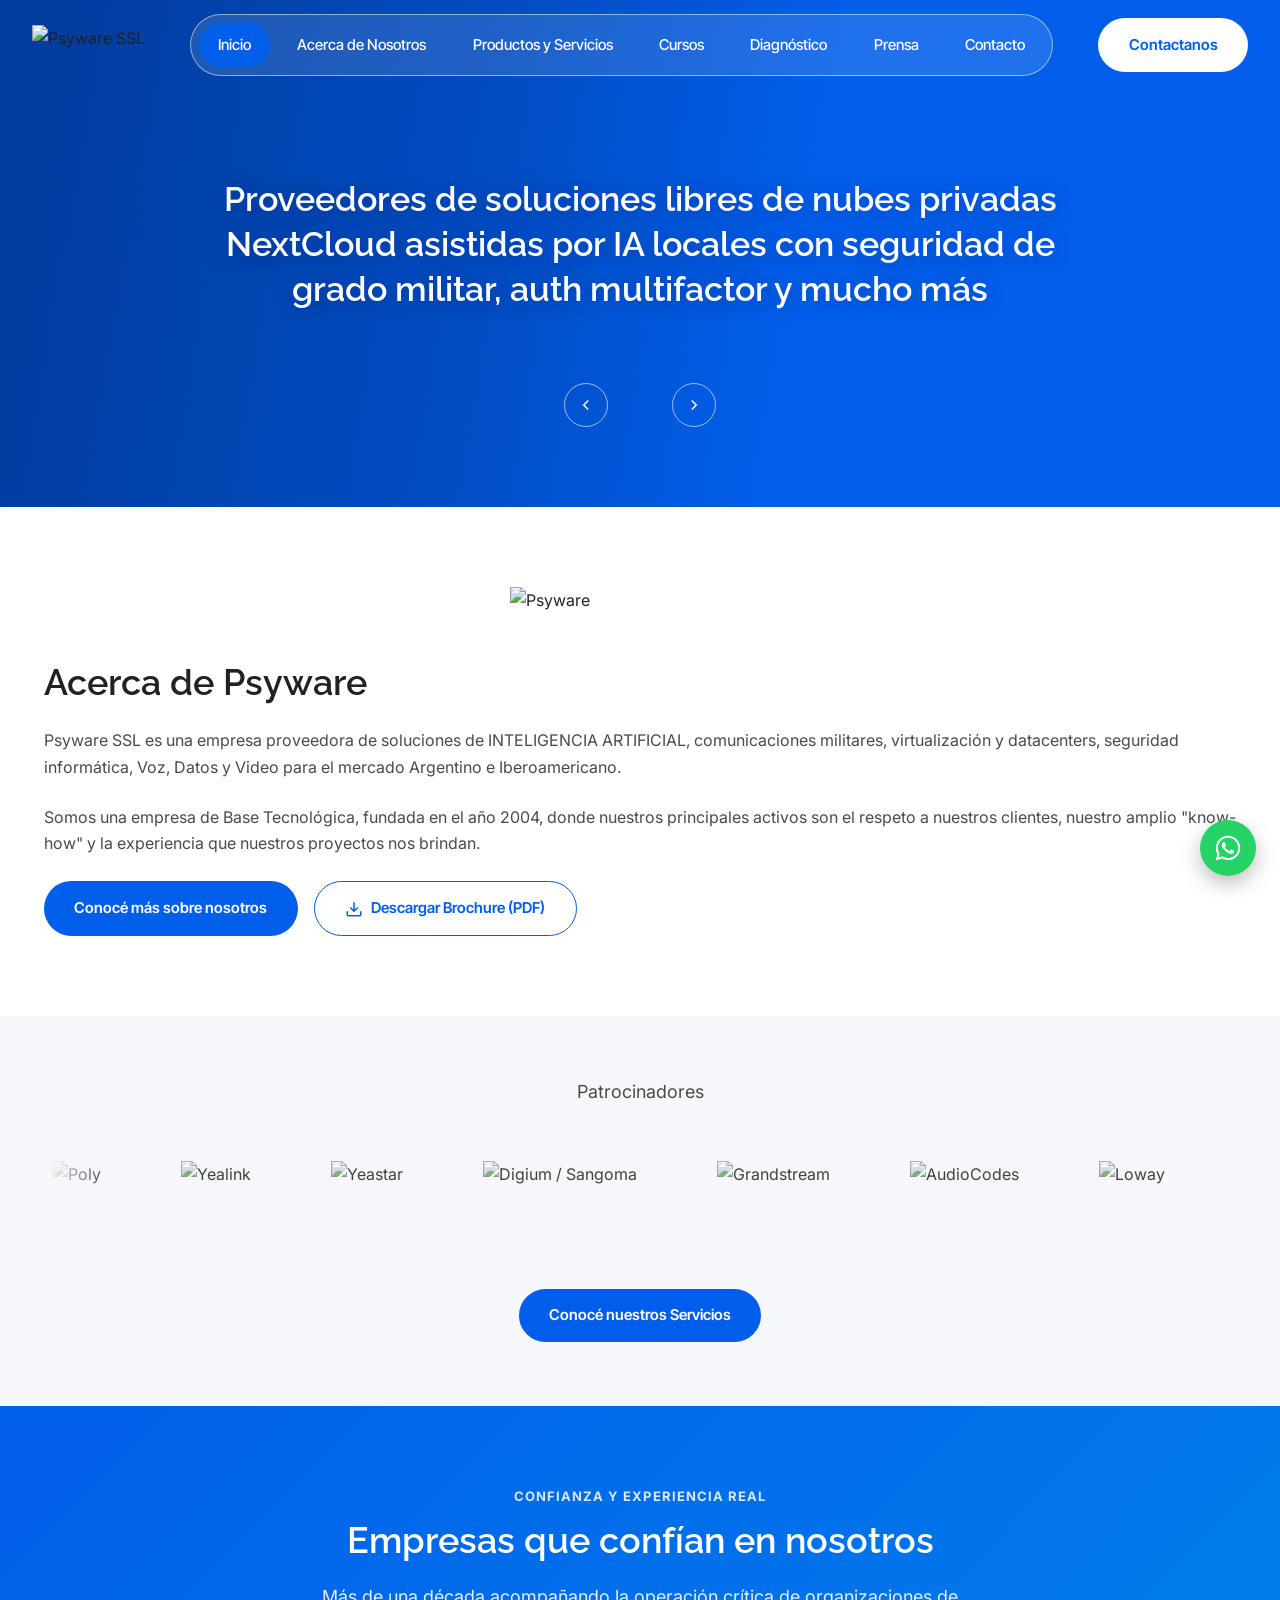
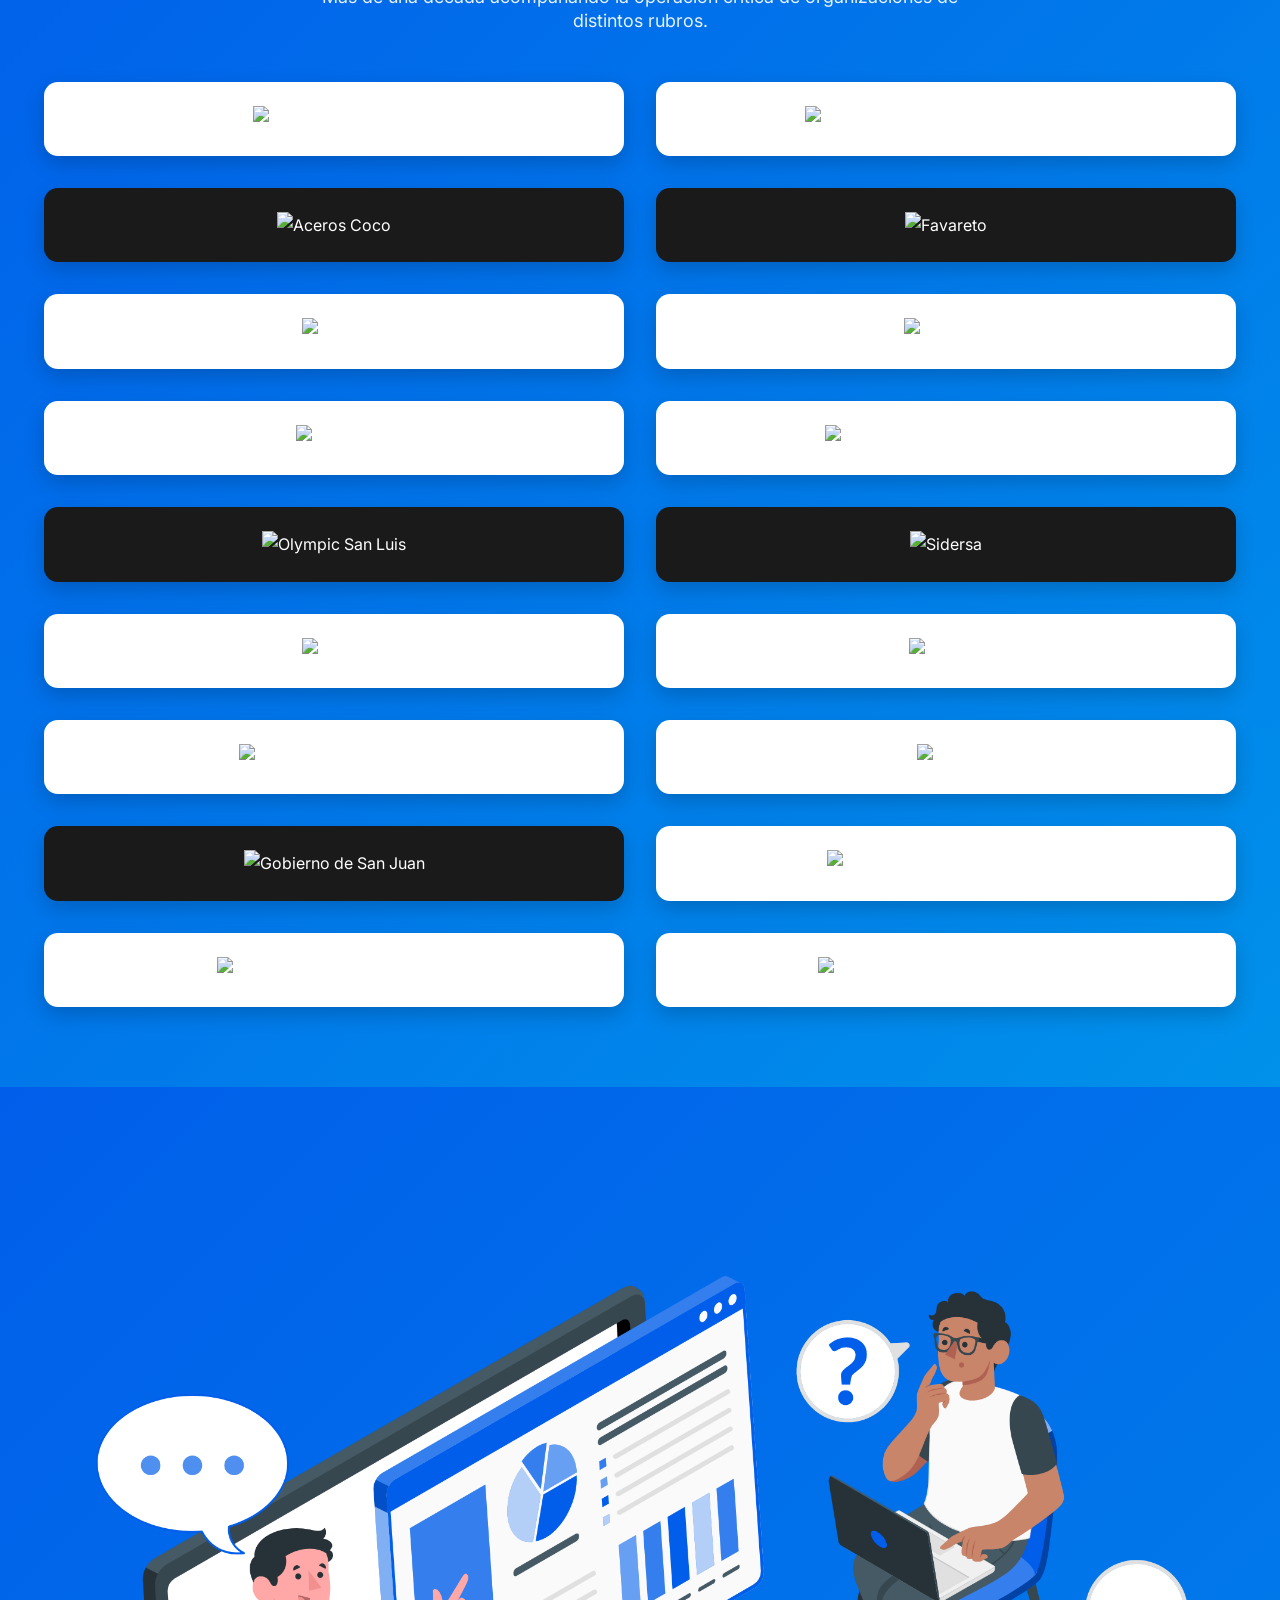
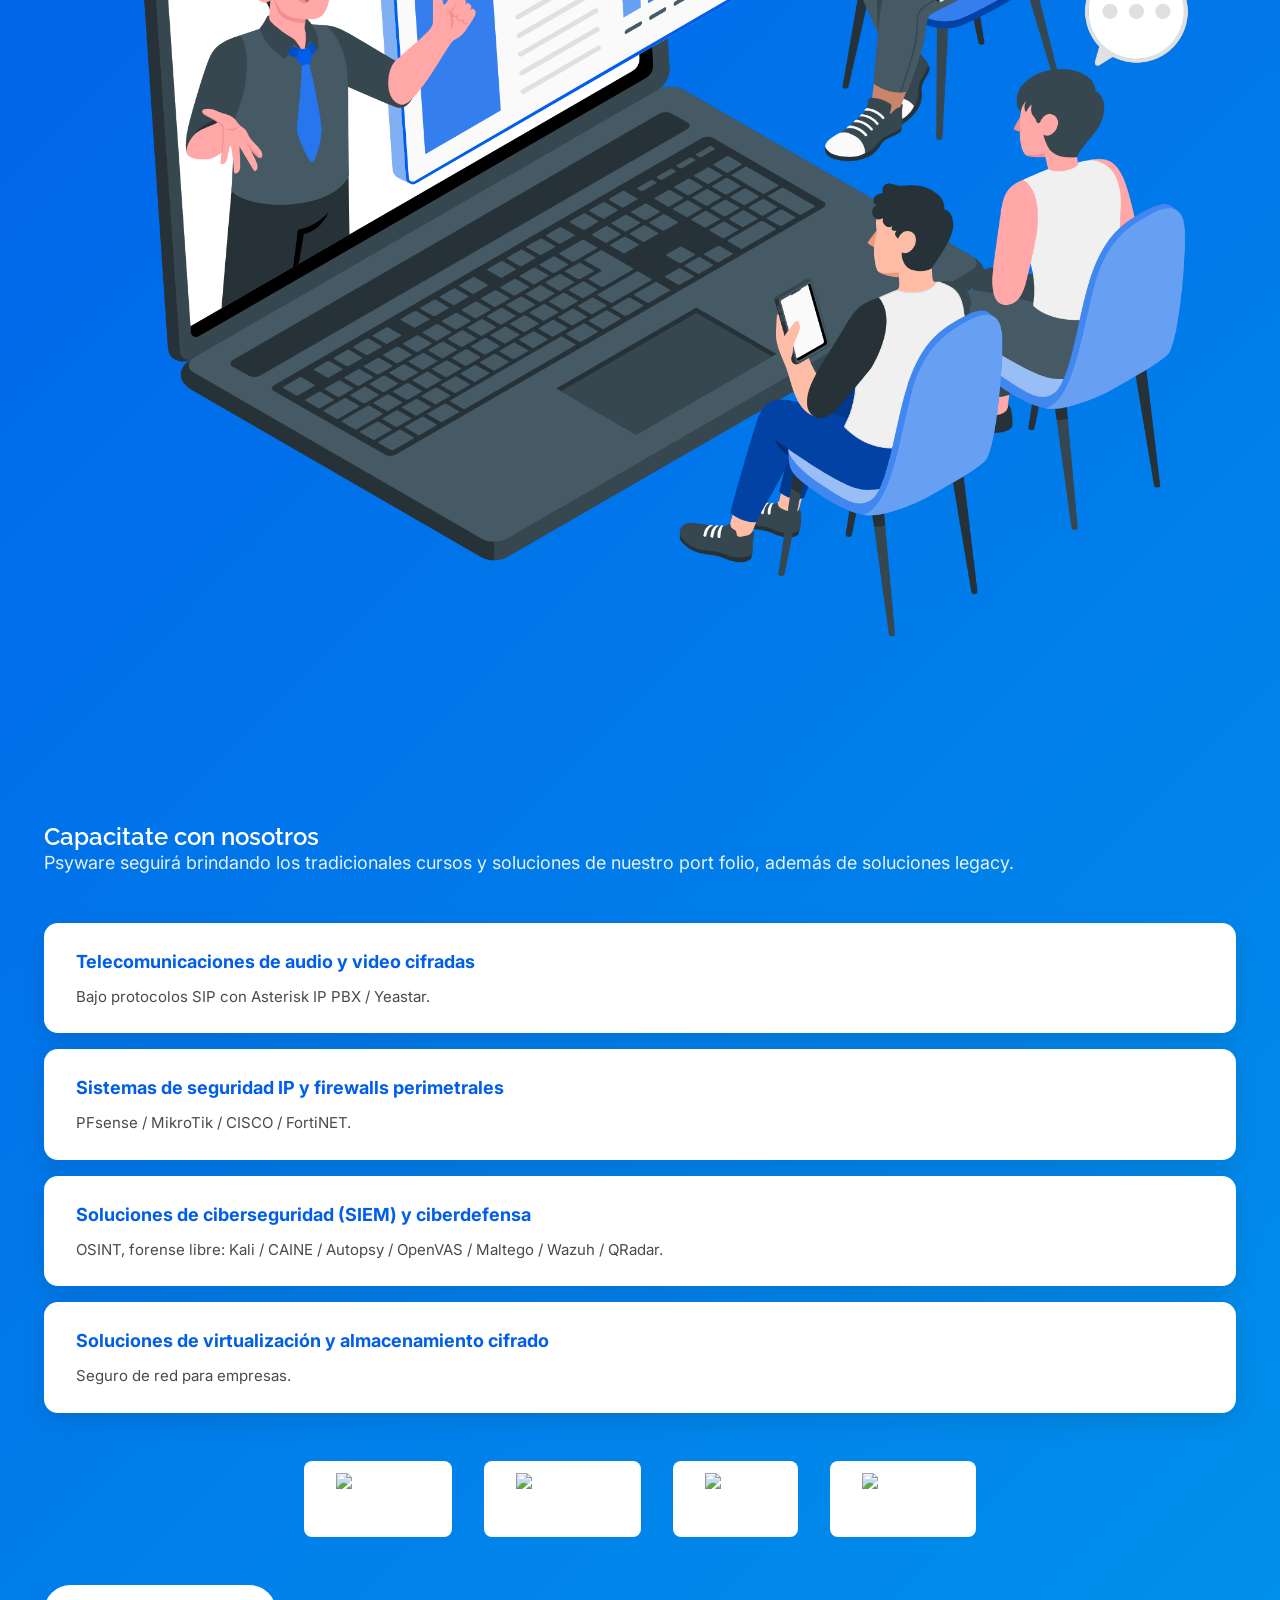
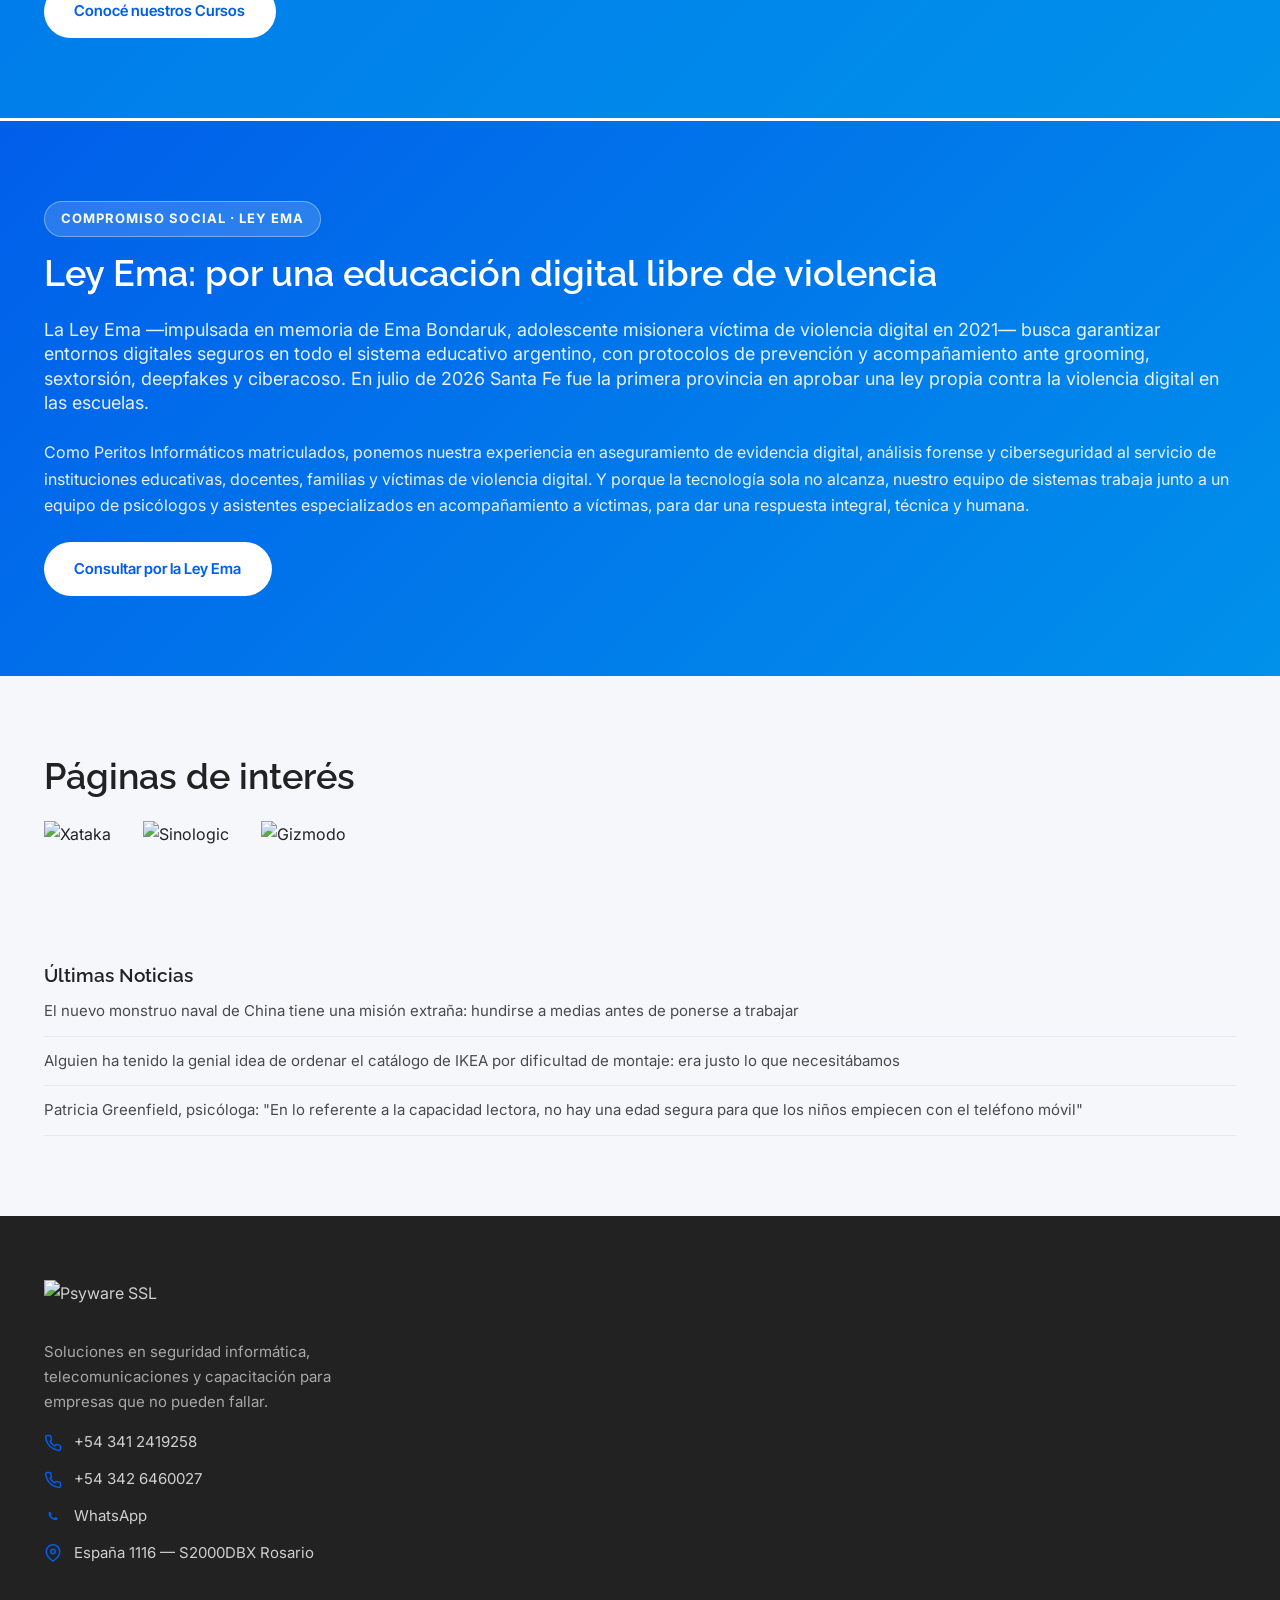
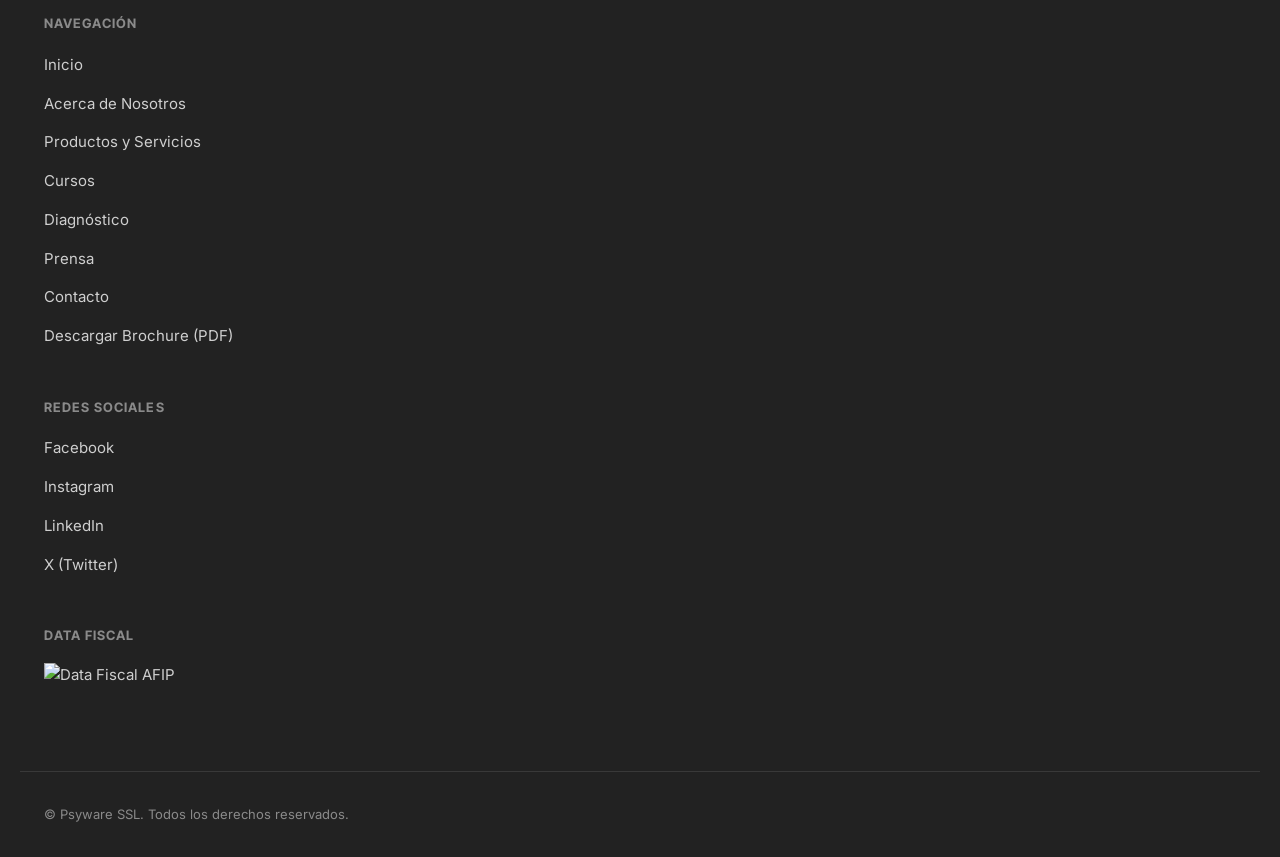
==== index.html @ fbee1861 "Sincroniza cambios locales y agrega .gitignore Co-Authored-By: Claude Sonnet 5.5 <noreply@anthropic." ====
<!DOCTYPE html>
<html lang="es">
<head>
<meta charset="UTF-8" />
<meta name="viewport" content="width=device-width, initial-scale=1" />
<title>Psyware SSL | Seguridad Informática, Telecomunicaciones y Capacitación</title>
<meta name="description" content="Psyware SSL: soluciones en seguridad informática, telecomunicaciones IP, virtualización, ciberseguridad y capacitación para empresas en Rosario, Argentina." />
<meta name="keywords" content="seguridad informática Rosario, ciberseguridad Argentina, peritos informáticos, telecomunicaciones IP, virtualización, Ley Ema, violencia digital, grooming, ciberacoso escolar, educación digital segura" />
<meta name="theme-color" content="#015eea" />
<link rel="canonical" href="https://www.psyware.ar/" />
<meta property="og:type" content="website" />
<meta property="og:site_name" content="Psyware SSL" />
<meta property="og:locale" content="es_AR" />
<meta property="og:title" content="Psyware SSL | Seguridad Informática, Telecomunicaciones y Capacitación" />
<meta property="og:description" content="Psyware SSL: soluciones en seguridad informática, telecomunicaciones IP, virtualización, ciberseguridad y capacitación para empresas en Rosario, Argentina." />
<meta property="og:url" content="https://www.psyware.ar/" />
<meta property="og:image" content="https://www.psyware.ar/assets/img/psyware-logo-dark.png" />
<meta name="twitter:card" content="summary_large_image" />
<meta name="twitter:title" content="Psyware SSL | Seguridad Informática, Telecomunicaciones y Capacitación" />
<meta name="twitter:description" content="Psyware SSL: soluciones en seguridad informática, telecomunicaciones IP, virtualización, ciberseguridad y capacitación para empresas en Rosario, Argentina." />
<meta name="twitter:image" content="https://www.psyware.ar/assets/img/psyware-logo-dark.png" />
<link rel="icon" href="assets/img/psyware-favicon.png" type="image/png" />
<link rel="preconnect" href="https://fonts.googleapis.com" />
<link rel="preconnect" href="https://fonts.gstatic.com" crossorigin />
<link href="https://fonts.googleapis.com/css2?family=Raleway:wght@500;600;700&family=Inter:wght@400;500;600&family=Inter+Tight:wght@500;600&display=swap" rel="stylesheet" />
<link rel="stylesheet" href="css/styles.css?v=20260731" />
<link rel="stylesheet" href="css/animations.css?v=20260731" />
<link rel="stylesheet" href="css/responsive.css?v=20260731" />
</head>
<body>
<a class="skip-link" href="#main">Saltar al contenido</a>

<header class="navbar" id="navbar">
  <div class="nav-container">
    <a class="nav-logo" href="index.html">
      <img class="nav-logo__img nav-logo__img--white" src="assets/img/psyware-logo-white.png" alt="Psyware SSL" />
      <img class="nav-logo__img nav-logo__img--dark" src="assets/img/psyware-logo-dark.png" alt="Psyware SSL" />
    </a>
    <nav class="nav-menu" id="navMenu">
      <a href="index.html" class="is-active">Inicio</a>
      <a href="acerca-de-nosotros.html">Acerca de Nosotros</a>
      <a href="productos-y-servicios.html">Productos y Servicios</a>
      <a href="cursos.html">Cursos</a>
      <a href="diagnosticos.html">Diagnóstico</a>
      <a href="prensa.html">Prensa</a>
      <a href="contacto.html">Contacto</a>
    </nav>
    <a class="btn btn-white nav-cta" href="contacto.html">Contactanos</a>
    <button class="nav-toggle" id="navToggle" aria-label="Abrir menú" aria-expanded="false">
      <span></span><span></span><span></span>
    </button>
  </div>
</header>

<main id="main">

  <h1 class="sr-only">Psyware SSL | Seguridad Informática, Telecomunicaciones y Capacitación en Rosario, Argentina</h1>

  <section class="hero">
    <div class="container hero__inner">
      <div class="hero__carousel" id="heroCarousel">
        <p class="hero__slide is-active">Proveedores de soluciones libres de nubes privadas NextCloud asistidas por IA locales con seguridad de grado militar, auth multifactor y mucho más</p>
        <p class="hero__slide">Único proveedor certificado en Argentina para soluciones de Call Center IP y discadores predictivos y progresivos de Loway® QueueMetrics y Wombat Dialer</p>
        <p class="hero__slide">Proveedores de soluciones a medida de Inteligencia Artificial vía LLM ultra seguros corriendo en clusters locales y entrenamientos a medida</p>
        <p class="hero__slide">Asistencia y transfer de conocimientos a empresas en migraciones de virtualización de sistemas VMware® a Proxmox Datacenter</p>
        <p class="hero__slide">Asesoramientos para optimización de Data Centers verdes y reducción de huella de carbono según normas vigentes</p>
        <p class="hero__slide">Contamos con las más avanzadas soluciones del mercado en videoconferencia y PBX IP libres para alta definición y seguridad de grado militar</p>
        <p class="hero__slide">Único Training Center certificado en Argentina para toda la gama de sistemas de Voz IP Yeastar</p>
        <p class="hero__slide">Somos Peritos Informáticos matriculados a nivel nacional, realizando aseguramiento de evidencia digital, análisis forense y recuperación de datos, asesoría en protección de datos personales bajo RGPD y normas ISO 27000</p>
        <p class="hero__slide">Realizamos portabilidad numérica de líneas fijas de Telecom y Telefónica</p>
      </div>
      <div class="hero__nav">
        <button class="hero__arrow" id="heroPrev" aria-label="Anterior">
          <svg viewBox="0 0 24 24" fill="none" stroke="currentColor" stroke-width="2"><path d="M15 18l-6-6 6-6"/></svg>
        </button>
        <div class="hero__dots" id="heroDots"></div>
        <button class="hero__arrow" id="heroNext" aria-label="Siguiente">
          <svg viewBox="0 0 24 24" fill="none" stroke="currentColor" stroke-width="2"><path d="M9 18l6-6-6-6"/></svg>
        </button>
      </div>
    </div>
  </section>

  <section class="intro section--white">
    <div class="container intro__grid">
      <div class="intro__icon" data-reveal>
        <img src="assets/img/psyware-favicon.png" alt="Psyware" loading="lazy" />
      </div>
      <div class="intro__text" data-reveal data-reveal-delay="120">
        <h2 class="section-title">Acerca de Psyware</h2>
        <p>Psyware SSL es una empresa proveedora de soluciones de INTELIGENCIA ARTIFICIAL, comunicaciones militares, virtualización y datacenters, seguridad informática, Voz, Datos y Video para el mercado Argentino e Iberoamericano.</p>
        <p>Somos una empresa de Base Tecnológica, fundada en el año 2004, donde nuestros principales activos son el respeto a nuestros clientes, nuestro amplio "know-how" y la experiencia que nuestros proyectos nos brindan.</p>
        <div class="intro__cta-group">
          <a class="btn btn-primary" href="acerca-de-nosotros.html">Conocé más sobre nosotros</a>
          <a class="btn btn-outline" href="assets/pdf/brochure-intelix-psyware.pdf" target="_blank" rel="noopener">
            <svg viewBox="0 0 24 24" width="18" height="18" fill="none" stroke="currentColor" stroke-width="2" aria-hidden="true"><path d="M21 15v4a2 2 0 0 1-2 2H5a2 2 0 0 1-2-2v-4"/><polyline points="7 10 12 15 17 10"/><line x1="12" y1="15" x2="12" y2="3"/></svg>
            Descargar Brochure (PDF)
          </a>
        </div>
      </div>
    </div>
  </section>

  <section class="partners">
    <div class="container">
      <p class="section-subtitle" data-reveal>Patrocinadores</p>
      <div class="partners__viewport" data-reveal>
        <div class="partners__track">
          <a href="https://www.poly.com/" target="_blank" rel="noopener" aria-label="Poly"><img src="assets/img/partner-poly.jpg" alt="Poly" loading="lazy" /></a>
          <a href="https://www.yealink.com/" target="_blank" rel="noopener" aria-label="Yealink"><img src="assets/img/partner-yealink.jpg" alt="Yealink" loading="lazy" /></a>
          <a href="https://www.yeastar.com/" target="_blank" rel="noopener" aria-label="Yeastar"><img src="assets/img/partner-yeastar.jpg" alt="Yeastar" loading="lazy" /></a>
          <a href="https://www.sangoma.com/" target="_blank" rel="noopener" aria-label="Digium / Sangoma"><img src="assets/img/partner-digium.jpg" alt="Digium / Sangoma" loading="lazy" /></a>
          <a href="https://www.grandstream.com/" target="_blank" rel="noopener" aria-label="Grandstream"><img src="assets/img/partner-grandstream.jpg" alt="Grandstream" loading="lazy" /></a>
          <a href="https://www.audiocodes.com/" target="_blank" rel="noopener" aria-label="AudioCodes"><img src="assets/img/partner-audiocodes.jpg" alt="AudioCodes" loading="lazy" /></a>
          <a href="https://www.loway.ch/" target="_blank" rel="noopener" aria-label="Loway"><img src="assets/img/partner-loway.jpg" alt="Loway" loading="lazy" /></a>
          <a href="https://www.poly.com/" target="_blank" rel="noopener" aria-hidden="true" tabindex="-1"><img src="assets/img/partner-poly.jpg" alt="" loading="lazy" /></a>
          <a href="https://www.yealink.com/" target="_blank" rel="noopener" aria-hidden="true" tabindex="-1"><img src="assets/img/partner-yealink.jpg" alt="" loading="lazy" /></a>
          <a href="https://www.yeastar.com/" target="_blank" rel="noopener" aria-hidden="true" tabindex="-1"><img src="assets/img/partner-yeastar.jpg" alt="" loading="lazy" /></a>
          <a href="https://www.sangoma.com/" target="_blank" rel="noopener" aria-hidden="true" tabindex="-1"><img src="assets/img/partner-digium.jpg" alt="" loading="lazy" /></a>
          <a href="https://www.grandstream.com/" target="_blank" rel="noopener" aria-hidden="true" tabindex="-1"><img src="assets/img/partner-grandstream.jpg" alt="" loading="lazy" /></a>
          <a href="https://www.audiocodes.com/" target="_blank" rel="noopener" aria-hidden="true" tabindex="-1"><img src="assets/img/partner-audiocodes.jpg" alt="" loading="lazy" /></a>
          <a href="https://www.loway.ch/" target="_blank" rel="noopener" aria-hidden="true" tabindex="-1"><img src="assets/img/partner-loway.jpg" alt="" loading="lazy" /></a>
        </div>
      </div>
      <a class="btn btn-primary" href="productos-y-servicios.html">Conocé nuestros Servicios</a>
    </div>
  </section>

  <section class="clients" data-reveal>
    <div class="container">
      <span class="eyebrow">Confianza y experiencia real</span>
      <h2 class="section-title" style="text-align:center;">Empresas que confían en nosotros</h2>
      <p class="section-subtitle" style="text-align:center;max-width:640px;margin-inline:auto;">Más de una década acompañando la operación crítica de organizaciones de distintos rubros.</p>
      <div class="clients-grid" data-stagger>
        <a class="clients-grid__logo" href="https://aguassantafesinas.com.ar" target="_blank" rel="noopener" aria-label="Aguas Santafesinas"><img src="assets/img/client-aguas.png" alt="Aguas Santafesinas" loading="lazy" /></a>
        <a class="clients-grid__logo" href="https://cccarlachiani.com.ar/" target="_blank" rel="noopener" aria-label="Carla Chiani Negocios Inmobiliarios"><img src="assets/img/client-carlachiani.png" alt="Carla Chiani Negocios Inmobiliarios" loading="lazy" /></a>
        <a class="clients-grid__logo clients-grid__logo--dark" href="https://aceroscocosa.com" target="_blank" rel="noopener" aria-label="Aceros Coco"><img src="assets/img/client-aceroscoco.jpg" alt="Aceros Coco" loading="lazy" /></a>
        <a class="clients-grid__logo clients-grid__logo--dark" href="https://www.favareto.com.ar/" target="_blank" rel="noopener" aria-label="Favareto"><img src="assets/img/client-favareto.png" alt="Favareto" loading="lazy" /></a>
        <a class="clients-grid__logo" href="https://www.cicsaingenieria.com/" target="_blank" rel="noopener" aria-label="CICSA"><img src="assets/img/client-cicsa.png" alt="CICSA" loading="lazy" /></a>
        <a class="clients-grid__logo" href="http://conectarservicios.com.ar/" target="_blank" rel="noopener" aria-label="Conectar"><img src="assets/img/client-conectar.png" alt="Conectar" loading="lazy" /></a>
        <a class="clients-grid__logo" href="https://domissihermanos.com.ar/" target="_blank" rel="noopener" aria-label="Domissi"><img src="assets/img/client-domissi.svg" alt="Domissi" loading="lazy" /></a>
        <a class="clients-grid__logo" href="https://dunod.com.ar/" target="_blank" rel="noopener" aria-label="Dunod Negocios Inmobiliarios"><img src="assets/img/client-dunod.png" alt="Dunod Negocios Inmobiliarios" loading="lazy" /></a>
        <a class="clients-grid__logo clients-grid__logo--dark" href="https://olympicsanluis.com.ar/" target="_blank" rel="noopener" aria-label="Olympic San Luis"><img src="assets/img/client-olympic.png" alt="Olympic San Luis" loading="lazy" /></a>
        <a class="clients-grid__logo clients-grid__logo--dark" href="https://sidersa.com" target="_blank" rel="noopener" aria-label="Sidersa"><img src="assets/img/client-sidersa.png" alt="Sidersa" loading="lazy" /></a>
        <a class="clients-grid__logo" href="https://granix.com.ar/" target="_blank" rel="noopener" aria-label="Granix"><img src="assets/img/client-granix.jpg" alt="Granix" loading="lazy" /></a>
        <a class="clients-grid__logo" href="https://holistor.com.ar" target="_blank" rel="noopener" aria-label="Holistor"><img src="assets/img/client-holistor.svg" alt="Holistor" loading="lazy" /></a>
        <a class="clients-grid__logo" href="https://marstech.com.ar" target="_blank" rel="noopener" aria-label="Marstech Computación"><img src="assets/img/client-marshtech.png" alt="Marstech Computación" loading="lazy" /></a>
        <a class="clients-grid__logo" href="https://www.sagai.org/" target="_blank" rel="noopener" aria-label="Sagai"><img src="assets/img/client-sagai.jpg" alt="Sagai" loading="lazy" /></a>
        <a class="clients-grid__logo clients-grid__logo--dark" href="https://sj.sanjuan.gob.ar/" target="_blank" rel="noopener" aria-label="Gobierno de San Juan"><img src="assets/img/client-sanjuan.svg" alt="Gobierno de San Juan" loading="lazy" /></a>
        <a class="clients-grid__logo" href="https://www.sanatorioadventista.org.ar/" target="_blank" rel="noopener" aria-label="Sanatorio Adventista del Plata"><img src="assets/img/client-sanatorio-adventista.png" alt="Sanatorio Adventista del Plata" loading="lazy" /></a>
        <a class="clients-grid__logo" href="https://ugr.edu.ar/" target="_blank" rel="noopener" aria-label="Universidad del Gran Rosario"><img src="assets/img/client-ugr.png" alt="Universidad del Gran Rosario" loading="lazy" /></a>
        <a class="clients-grid__logo" href="https://uap.edu.ar" target="_blank" rel="noopener" aria-label="Universidad Adventista del Plata"><img src="assets/img/client-uap.png" alt="Universidad Adventista del Plata" loading="lazy" /></a>
      </div>
    </div>
  </section>

  <section class="section--blue">
    <div class="container capacitate__grid">
      <div class="capacitate__art" data-reveal>
        <img src="assets/img/illus-capacitate.png" alt="Capacitate con nosotros" loading="lazy" />
      </div>
      <div data-reveal data-reveal-delay="120">
        <h2>Capacitate con nosotros</h2>
        <p class="section-subtitle">Psyware seguirá brindando los tradicionales cursos y soluciones de nuestro port folio, además de soluciones legacy.</p>
        <div class="service-list" data-stagger>
          <div class="service-list__item">
            <a href="cursos.html">Telecomunicaciones de audio y video cifradas</a>
            <p>Bajo protocolos SIP con Asterisk IP PBX / Yeastar.</p>
          </div>
          <div class="service-list__item">
            <a href="cursos.html">Sistemas de seguridad IP y firewalls perimetrales</a>
            <p>PFsense / MikroTik / CISCO / FortiNET.</p>
          </div>
          <div class="service-list__item">
            <a href="cursos.html">Soluciones de ciberseguridad (SIEM) y ciberdefensa</a>
            <p>OSINT, forense libre: Kali / CAINE / Autopsy / OpenVAS / Maltego / Wazuh / QRadar.</p>
          </div>
          <div class="service-list__item">
            <a href="cursos.html">Soluciones de virtualización y almacenamiento cifrado</a>
            <p>Seguro de red para empresas.</p>
          </div>
        </div>
        <div class="tech-row tech-row--partners">
          <a href="https://www.proxmox.com/" target="_blank" rel="noopener" aria-label="Proxmox"><img src="assets/img/tech-proxmox.jpg" alt="Proxmox" loading="lazy" /></a>
          <a href="https://nextcloud.com/" target="_blank" rel="noopener" aria-label="Nextcloud"><img src="assets/img/tech-nextcloud.jpg" alt="Nextcloud" loading="lazy" /></a>
          <a href="https://www.qnap.com/" target="_blank" rel="noopener" aria-label="QNAP"><img src="assets/img/tech-qnap.jpg" alt="QNAP" loading="lazy" /></a>
          <a href="https://www.truenas.com/" target="_blank" rel="noopener" aria-label="TrueNAS"><img src="assets/img/tech-truenas.jpg" alt="TrueNAS" loading="lazy" /></a>
        </div>
        <a class="btn btn-white" href="cursos.html">Conocé nuestros Cursos</a>
      </div>
    </div>
  </section>

  <section class="section--blue ley-ema">
    <div class="container intro__grid">
      <div class="intro__text" data-reveal>
        <span class="ley-ema__eyebrow">Compromiso social · Ley Ema</span>
        <h2 class="section-title">Ley Ema: por una educación digital libre de violencia</h2>
        <p class="section-subtitle">La Ley Ema —impulsada en memoria de Ema Bondaruk, adolescente misionera víctima de violencia digital en 2021— busca garantizar entornos digitales seguros en todo el sistema educativo argentino, con protocolos de prevención y acompañamiento ante grooming, sextorsión, deepfakes y ciberacoso. En julio de 2026 Santa Fe fue la primera provincia en aprobar una ley propia contra la violencia digital en las escuelas.</p>
        <p>Como Peritos Informáticos matriculados, ponemos nuestra experiencia en aseguramiento de evidencia digital, análisis forense y ciberseguridad al servicio de instituciones educativas, docentes, familias y víctimas de violencia digital. Y porque la tecnología sola no alcanza, nuestro equipo de sistemas trabaja junto a un equipo de psicólogos y asistentes especializados en acompañamiento a víctimas, para dar una respuesta integral, técnica y humana.</p>
        <a class="btn btn-white" href="contacto.html">Consultar por la Ley Ema</a>
      </div>
    </div>
  </section>

  <section class="section--off">
    <div class="container news__grid">
      <div data-reveal>
        <h2 class="section-title">Páginas de interés</h2>
        <div class="news__logos">
          <a href="https://www.xataka.com/" target="_blank" rel="noopener" aria-label="Xataka"><img src="assets/img/news-xataka.png" alt="Xataka" loading="lazy" /></a>
          <a href="https://www.sinologic.net/" target="_blank" rel="noopener" aria-label="Sinologic"><img src="assets/img/news-sinologic.png" alt="Sinologic" loading="lazy" /></a>
          <a href="https://es.gizmodo.com/" target="_blank" rel="noopener" aria-label="Gizmodo"><img src="assets/img/news-gizmodo.png" alt="Gizmodo" loading="lazy" /></a>
        </div>
      </div>
      <div data-reveal data-reveal-delay="120">
        <h3>Últimas Noticias</h3>
        <ul class="news__list" id="newsList" data-stagger>
          <li><a href="https://www.xataka.com/ingenieria-y-megaconstrucciones/nuevo-monstruo-naval-china-tiene-mision-extrana-hundirse-a-medias-antes-ponerse-a-trabajar" target="_blank" rel="noopener">El nuevo monstruo naval de China tiene una misión extraña: hundirse a medias antes de ponerse a trabajar</a></li>
          <li><a href="https://www.xataka.com/magnet/alguien-ha-tenido-genial-idea-ordenar-catalogo-ikea-dificultad-montaje-era-justo-que-necesitabamos" target="_blank" rel="noopener">Alguien ha tenido la genial idea de ordenar el catálogo de IKEA por dificultad de montaje: era justo lo que necesitábamos</a></li>
          <li><a href="https://www.xataka.com/medicina-y-salud/patricia-greenfield-psicologa-referente-a-capacidad-lectora-no-hay-edad-segura-ninos-empiecen-telefono-movil" target="_blank" rel="noopener">Patricia Greenfield, psicóloga: "En lo referente a la capacidad lectora, no hay una edad segura para que los niños empiecen con el teléfono móvil"</a></li>
        </ul>
      </div>
    </div>
  </section>

</main>

<footer class="footer">
  <div class="container footer__grid">
    <div class="footer__brand">
      <img class="nav-logo__img" src="assets/img/psyware-logo-white.png" alt="Psyware SSL" />
      <p>Soluciones en seguridad informática, telecomunicaciones y capacitación para empresas que no pueden fallar.</p>
      <div class="footer__contact">
        <a href="tel:+543412419258">
          <svg viewBox="0 0 24 24" fill="none" stroke="currentColor" stroke-width="2"><path d="M22 16.92v3a2 2 0 0 1-2.18 2 19.79 19.79 0 0 1-8.63-3.07 19.5 19.5 0 0 1-6-6 19.79 19.79 0 0 1-3.07-8.67A2 2 0 0 1 4.11 2h3a2 2 0 0 1 2 1.72c.127.96.362 1.903.7 2.81a2 2 0 0 1-.45 2.11L8.09 9.91a16 16 0 0 0 6 6l1.27-1.27a2 2 0 0 1 2.11-.45c.907.338 1.85.573 2.81.7A2 2 0 0 1 22 16.92z"/></svg>
          +54 341 2419258
        </a>
        <a href="tel:+543426460027">
          <svg viewBox="0 0 24 24" fill="none" stroke="currentColor" stroke-width="2"><path d="M22 16.92v3a2 2 0 0 1-2.18 2 19.79 19.79 0 0 1-8.63-3.07 19.5 19.5 0 0 1-6-6 19.79 19.79 0 0 1-3.07-8.67A2 2 0 0 1 4.11 2h3a2 2 0 0 1 2 1.72c.127.96.362 1.903.7 2.81a2 2 0 0 1-.45 2.11L8.09 9.91a16 16 0 0 0 6 6l1.27-1.27a2 2 0 0 1 2.11-.45c.907.338 1.85.573 2.81.7A2 2 0 0 1 22 16.92z"/></svg>
          +54 342 6460027
        </a>
        <a href="https://wa.me/5493412280272" target="_blank" rel="noopener">
          <svg viewBox="0 0 24 24" fill="currentColor"><path d="M17.472 14.382c-.297-.149-1.758-.867-2.03-.967-.273-.099-.471-.148-.67.15-.197.297-.767.966-.94 1.164-.173.199-.347.223-.644.075-.297-.15-1.255-.463-2.39-1.475-.883-.788-1.48-1.761-1.653-2.059-.173-.297-.018-.458.13-.606.134-.133.298-.347.446-.52.149-.174.198-.298.298-.497.099-.198.05-.371-.025-.52-.075-.149-.669-1.612-.916-2.207-.242-.579-.487-.5-.669-.51-.173-.008-.371-.01-.57-.01-.198 0-.52.074-.792.372-.272.297-1.04 1.016-1.04 2.479 0 1.462 1.065 2.875 1.213 3.074.149.198 2.096 3.2 5.077 4.487.709.306 1.262.489 1.694.625.712.227 1.36.195 1.871.118.571-.085 1.758-.719 2.006-1.413.248-.694.248-1.289.173-1.413-.074-.124-.272-.198-.57-.347z"/></svg>
          WhatsApp
        </a>
        <a href="https://maps.app.goo.gl/BehnoAJCyURJMsor6" target="_blank" rel="noopener">
          <svg viewBox="0 0 24 24" fill="none" stroke="currentColor" stroke-width="2"><path d="M21 10c0 7-9 13-9 13s-9-6-9-13a9 9 0 0 1 18 0z"/><circle cx="12" cy="10" r="3"/></svg>
          España 1116 — S2000DBX Rosario
        </a>
      </div>
    </div>
    <div class="footer__col">
      <h5>Navegación</h5>
      <ul>
        <li><a href="index.html">Inicio</a></li>
        <li><a href="acerca-de-nosotros.html">Acerca de Nosotros</a></li>
        <li><a href="productos-y-servicios.html">Productos y Servicios</a></li>
        <li><a href="cursos.html">Cursos</a></li>
        <li><a href="diagnosticos.html">Diagnóstico</a></li>
        <li><a href="prensa.html">Prensa</a></li>
        <li><a href="contacto.html">Contacto</a></li>
        <li><a href="assets/pdf/brochure-intelix-psyware.pdf" target="_blank" rel="noopener">Descargar Brochure (PDF)</a></li>
      </ul>
    </div>
    <div class="footer__col">
      <h5>Redes Sociales</h5>
      <ul>
        <li><a href="https://www.facebook.com/NTLXIngenieria" target="_blank" rel="noopener">Facebook</a></li>
        <li><a href="https://www.instagram.com/psyware_ssl" target="_blank" rel="noopener">Instagram</a></li>
        <li><a href="https://www.linkedin.com/company/intelix-ingenieria-&-telecomunicaciones" target="_blank" rel="noopener">LinkedIn</a></li>
        <li><a href="https://x.com/fmvillares" target="_blank" rel="noopener">X (Twitter)</a></li>
      </ul>
    </div>
    <div class="footer__col">
      <h5>Data Fiscal</h5>
      <div class="footer__badge">
        <a href="http://qr.afip.gob.ar/?qr=Lny1AnEBC1ELZ3IGXMPOgA,," target="_blank" rel="noopener">
          <img src="https://www.afip.gob.ar/images/f960/DATAWEB.jpg" alt="Data Fiscal AFIP" loading="lazy" />
        </a>
      </div>
    </div>
  </div>
  <div class="container footer__bottom">
    <p>&copy; <span id="year"></span> Psyware SSL. Todos los derechos reservados.</p>
  </div>
</footer>

<a class="whatsapp-float" href="https://wa.me/5493412280272" target="_blank" rel="noopener" aria-label="WhatsApp"><svg viewBox="0 0 448 512" fill="currentColor"><path d="M380.9 97.1C339 55.1 283.2 32 223.9 32c-122.4 0-222 99.6-222 222 0 39.1 10.2 77.3 29.6 111L0 480l117.7-30.9c32.4 17.7 68.9 27 106.1 27h.1c122.3 0 224.1-99.6 224.1-222 0-59.3-25.2-115-67.1-157zm-157 341.6c-33.2 0-65.7-8.9-94-25.7l-6.7-4-69.8 18.3L72 359.2l-4.4-7c-18.5-29.4-28.2-63.3-28.2-98.2 0-101.7 82.8-184.5 184.6-184.5 49.3 0 95.6 19.2 130.4 54.1 34.8 34.9 56.2 81.2 56.1 130.5 0 101.8-84.9 184.6-186.6 184.6zm101.2-138.2c-5.5-2.8-32.8-16.2-37.9-18-5.1-1.9-8.8-2.8-12.5 2.8-3.7 5.6-14.3 18-17.6 21.8-3.2 3.7-6.5 4.2-12 1.4-32.6-16.3-54-29.1-75.5-66-5.7-9.8 5.7-9.1 16.3-30.3 1.8-3.7.9-6.9-.5-9.7-1.4-2.8-12.5-30.1-17.1-41.2-4.5-10.8-9.1-9.3-12.5-9.5-3.2-.2-6.9-.2-10.6-.2-3.7 0-9.7 1.4-14.8 6.9-5.1 5.6-19.4 19-19.4 46.3 0 27.3 19.9 53.7 22.6 57.4 2.8 3.7 39.1 59.7 94.8 83.8 35.2 15.2 49 16.5 66.6 13.9 10.7-1.6 32.8-13.4 37.4-26.4 4.6-13 4.6-24.1 3.2-26.4-1.3-2.5-5-3.9-10.5-6.6z"/></svg></a>
<button class="back-to-top" id="backToTop" aria-label="Volver arriba">
  <svg viewBox="0 0 24 24" fill="none" stroke="currentColor" stroke-width="2"><path d="M18 15l-6-6-6 6"/></svg>
</button>

<script type="application/ld+json">
{
  "@context": "https://schema.org",
  "@type": ["Organization", "ProfessionalService"],
  "name": "Psyware SSL",
  "legalName": "Psyware SSL",
  "url": "https://www.psyware.ar/",
  "logo": "https://www.psyware.ar/assets/img/psyware-logo-dark.png",
  "image": "https://www.psyware.ar/assets/img/psyware-logo-dark.png",
  "foundingDate": "2004",
  "telephone": ["+543412419258", "+543426460027"],
  "address": {
    "@type": "PostalAddress",
    "streetAddress": "España 1116",
    "addressLocality": "Rosario",
    "addressRegion": "Santa Fe",
    "postalCode": "S2000DBX",
    "addressCountry": "AR"
  },
  "contactPoint": [
    {
      "@type": "ContactPoint",
      "telephone": "+54-341-241-9258",
      "contactType": "customer service",
      "areaServed": "AR",
      "availableLanguage": ["Spanish"]
    },
    {
      "@type": "ContactPoint",
      "telephone": "+54-342-646-0027",
      "contactType": "sales",
      "areaServed": "AR",
      "availableLanguage": ["Spanish"]
    }
  ],
  "sameAs": [
    "https://www.facebook.com/NTLXIngenieria",
    "https://www.instagram.com/psyware_ssl",
    "https://www.linkedin.com/company/intelix-ingenieria-&-telecomunicaciones",
    "https://x.com/fmvillares"
  ],
  "description": "Soluciones en seguridad informática, telecomunicaciones IP, virtualización, ciberseguridad y capacitación para empresas."
}
</script>
<script src="js/main.js?v=20260731"></script>
</body>
</html>
---- css/styles.css ----
/* ============================================================
   PSYWARE — Design System (rebuilt to match real psyware.ar)
   Fonts: Raleway (headings) / Inter (body) / Inter Tight (nav)
   Palette: blue #015EEA, white, dark footer #222
   ============================================================ */

:root {
  color-scheme: light;

  /* Brand */
  --blue: #015eea;
  --blue-dark: #0148b8;
  --pink: #f2295b;
  --dark: #222222;
  --dark-2: #1a1a1a;
  --white: #ffffff;
  --off-white: #f5f7fb;
  --text: #222222;
  --text-muted: #4a4a4a;
  --border: #e3e8f2;

  --gradient-hero: linear-gradient(180deg, var(--blue) 0%, rgba(242, 41, 91, 0) 100%);
  --gradient-section: linear-gradient(135deg, var(--blue) 0%, #0091ea 100%);

  /* Typography */
  --font-heading: "Raleway", sans-serif;
  --font-body: "Inter", sans-serif;
  --font-nav: "Inter Tight", sans-serif;

  --fs-xs: 0.8125rem;
  --fs-sm: 0.9375rem;
  --fs-base: 1rem;
  --fs-md: 1.125rem;
  --fs-lg: 1.375rem;
  --fs-xl: 1.75rem;
  --fs-2xl: 2.25rem;
  --fs-3xl: 2.875rem;
  --fs-4xl: 3.5rem;
  --fs-hero: clamp(1.3rem, 1rem + 1.6vw, 2.1rem);
  --lh-tight: 1.15;
  --lh-snug: 1.35;
  --lh-body: 1.65;

  --sp-1: 0.25rem;
  --sp-2: 0.5rem;
  --sp-3: 0.75rem;
  --sp-4: 1rem;
  --sp-5: 1.5rem;
  --sp-6: 2rem;
  --sp-7: 2.5rem;
  --sp-8: 3rem;
  --sp-10: 4rem;
  --sp-12: 5rem;
  --sp-16: 7rem;

  --r-sm: 8px;
  --r-md: 14px;
  --r-lg: 24px;
  --r-pill: 999px;

  --ease-out: cubic-bezier(0.16, 1, 0.3, 1);
  --dur-fast: 150ms;
  --dur-base: 250ms;

  --container: 1240px;
  --container-narrow: 820px;
  --nav-h: 90px;

  --z-nav: 100;
  --z-overlay: 500;
}

*,
*::before,
*::after {
  box-sizing: border-box;
  margin: 0;
  padding: 0;
}

html {
  scroll-behavior: smooth;
  -webkit-text-size-adjust: 100%;
  overflow-x: hidden;
}

body {
  background: var(--white);
  color: var(--text);
  font-family: var(--font-body);
  font-size: var(--fs-base);
  line-height: var(--lh-body);
  min-height: 100dvh;
  max-width: 100vw;
  overflow-x: hidden;
  -webkit-font-smoothing: antialiased;
}

img,
svg,
video {
  display: block;
  max-width: 100%;
}

a {
  color: inherit;
  text-decoration: none;
}

ul,
ol {
  list-style: none;
}

button,
input,
textarea,
select {
  font: inherit;
  color: inherit;
  background: none;
  border: none;
}

button {
  cursor: pointer;
}

h1, h2, h3, h4 {
  font-family: var(--font-heading);
  font-weight: 600;
  line-height: var(--lh-tight);
}

.sr-only {
  position: absolute;
  width: 1px;
  height: 1px;
  padding: 0;
  margin: -1px;
  overflow: hidden;
  clip: rect(0, 0, 0, 0);
  white-space: nowrap;
  border: 0;
}

.skip-link {
  position: fixed;
  top: -100%;
  left: var(--sp-4);
  z-index: 1200;
  background: var(--blue);
  color: #fff;
  font-weight: 600;
  padding: var(--sp-3) var(--sp-5);
  border-radius: var(--r-sm);
  transition: top var(--dur-base) var(--ease-out);
}

.skip-link:focus {
  top: var(--sp-4);
}

:focus-visible {
  outline: 2px solid var(--blue);
  outline-offset: 3px;
  border-radius: 4px;
}

@media (prefers-reduced-motion: reduce) {
  *, *::before, *::after {
    animation-duration: 0.001ms !important;
    animation-iteration-count: 1 !important;
    transition-duration: 0.001ms !important;
    scroll-behavior: auto !important;
  }
}

/* ---------- Layout primitives ---------- */
.container {
  width: 100%;
  max-width: var(--container);
  margin-inline: auto;
  padding-inline: var(--sp-5);
}

.container-narrow {
  width: 100%;
  max-width: var(--container-narrow);
  margin-inline: auto;
  padding-inline: var(--sp-5);
}

section {
  position: relative;
  padding-block: var(--sp-12);
  scroll-margin-top: var(--nav-h);
}

.section--white { background: var(--white); }
.section--off { background: var(--off-white); }
.section--blue {
  background: var(--gradient-section);
  color: #fff;
}
.section--blue h2, .section--blue h3 { color: #fff; }

.section-title {
  font-size: var(--fs-2xl);
  margin-bottom: var(--sp-5);
}

.section-subtitle {
  color: var(--text-muted);
  font-size: var(--fs-md);
  line-height: var(--lh-snug);
  margin-bottom: var(--sp-6);
}

.section--blue .section-subtitle { color: rgba(255,255,255,0.9); }
.section--blue .intro__text p { color: rgba(255,255,255,0.9); }

.ley-ema__eyebrow {
  display: inline-block;
  text-transform: uppercase;
  letter-spacing: 0.08em;
  font-size: var(--fs-xs);
  font-weight: 700;
  color: #fff;
  background: rgba(255,255,255,0.16);
  border: 1px solid rgba(255,255,255,0.35);
  border-radius: 999px;
  padding: 6px 16px;
  margin-bottom: var(--sp-4);
}
.ley-ema { border-top: 3px solid #fff; }

/* ---------- Buttons ---------- */
.btn {
  display: inline-flex;
  align-items: center;
  justify-content: center;
  gap: var(--sp-2);
  font-family: var(--font-nav);
  font-size: var(--fs-sm);
  font-weight: 600;
  padding: 0.9rem 1.9rem;
  border-radius: var(--r-pill);
  white-space: nowrap;
  transition: transform 120ms var(--ease-out), box-shadow 120ms var(--ease-out),
    background 120ms var(--ease-out), border-color 120ms var(--ease-out), filter 120ms var(--ease-out);
  min-height: 46px;
  touch-action: manipulation;
}

.btn-primary {
  background: var(--blue);
  color: #ffffff;
}

.btn-primary:hover {
  filter: brightness(1.1);
  transform: translateY(-2px);
}

.btn-white {
  background: #fff;
  color: var(--blue);
}

.btn-white:hover {
  transform: translateY(-2px);
  box-shadow: 0 8px 20px rgba(0,0,0,0.15);
}

.btn-outline {
  background: transparent;
  color: inherit;
  border: 1.5px solid currentColor;
}

.btn-outline:hover {
  background: rgba(255,255,255,0.12);
}

/* ---------- Navbar ---------- */
.navbar {
  position: fixed;
  top: 0;
  inset-inline: 0;
  z-index: var(--z-nav);
  height: var(--nav-h);
  display: flex;
  align-items: center;
  background: transparent;
  transition: background var(--dur-base) var(--ease-out), box-shadow var(--dur-base) var(--ease-out),
    height var(--dur-base) var(--ease-out);
}

.navbar.is-scrolled {
  background: rgba(255, 255, 255, 0.97);
  box-shadow: 0 2px 16px rgba(0,0,0,0.08);
  height: 76px;
}

.navbar.is-scrolled .nav-menu a,
.navbar.is-scrolled .nav-toggle span {
  color: var(--dark);
}
.navbar.is-scrolled .nav-toggle span { background: var(--dark); }

.nav-container {
  width: 100%;
  max-width: 1400px;
  margin-inline: auto;
  padding-inline: var(--sp-6);
  display: flex;
  align-items: center;
  justify-content: space-between;
  gap: var(--sp-4);
}

.nav-logo {
  display: inline-flex;
  align-items: center;
  flex-shrink: 0;
  position: relative;
}

.nav-logo__img {
  height: 40px;
  width: auto;
  flex-shrink: 0;
  transition: opacity var(--dur-base) var(--ease-out);
}

.nav-logo__img--dark {
  display: none;
}

.navbar.is-scrolled .nav-logo__img--white {
  display: none;
}

.navbar.is-scrolled .nav-logo__img--dark {
  display: block;
}

.nav-menu {
  display: flex;
  align-items: center;
  gap: var(--sp-2);
  background: rgba(255,255,255,0.12);
  border: 1px solid rgba(255,255,255,0.5);
  border-radius: var(--r-pill);
  padding: var(--sp-2);
}

.navbar.is-scrolled .nav-menu {
  background: var(--off-white);
  border-color: var(--border);
}

.nav-menu a {
  display: block;
  font-family: var(--font-nav);
  font-size: var(--fs-sm);
  font-weight: 500;
  color: #fff;
  padding: 0.6rem 1.2rem;
  border-radius: var(--r-pill);
  transition: background var(--dur-fast) var(--ease-out), color var(--dur-fast) var(--ease-out);
}

.nav-menu a:hover,
.nav-menu a.is-active {
  background: var(--blue);
  color: #fff;
}

.navbar.is-scrolled .nav-menu a.is-active,
.navbar.is-scrolled .nav-menu a:hover {
  background: var(--blue);
  color: #fff;
}

.nav-cta {
  flex-shrink: 0;
}

.nav-toggle {
  display: none;
  position: relative;
  width: 44px;
  height: 44px;
  align-items: center;
  justify-content: center;
  flex-shrink: 0;
}

.nav-toggle span {
  position: absolute;
  width: 22px;
  height: 2px;
  background: #fff;
  border-radius: 2px;
  transition: transform var(--dur-base) var(--ease-out), opacity var(--dur-base) var(--ease-out);
}

.nav-toggle span:nth-child(1) { transform: translateY(-6px); }
.nav-toggle span:nth-child(3) { transform: translateY(6px); }
.nav-toggle.is-open span:nth-child(1) { transform: rotate(45deg); }
.nav-toggle.is-open span:nth-child(2) { opacity: 0; }
.nav-toggle.is-open span:nth-child(3) { transform: rotate(-45deg); }

/* ---------- Hero ---------- */
.hero {
  position: relative;
  background: var(--gradient-hero), var(--blue);
  background-size: cover;
  color: #fff;
  padding-top: calc(var(--nav-h) + var(--sp-10));
  padding-bottom: var(--sp-12);
  overflow: hidden;
}

.hero::before {
  content: "";
  position: absolute;
  inset: 0;
  background-image: url("../assets/img/bg-blob-1.png");
  background-repeat: no-repeat;
  background-position: center 60%;
  background-size: cover;
  opacity: 0.4;
  pointer-events: none;
  z-index: 0;
  -webkit-mask-image: linear-gradient(to bottom, transparent 0, transparent 90px, #000 170px);
  mask-image: linear-gradient(to bottom, transparent 0, transparent 90px, #000 170px);
}

.hero::after {
  content: "";
  position: absolute;
  inset: 0;
  background: linear-gradient(100deg, rgba(1, 30, 90, 0.55) 0%, rgba(1, 30, 90, 0.28) 38%, transparent 62%);
  pointer-events: none;
  z-index: 0;
}

.hero__inner {
  position: relative;
  z-index: 1;
  max-width: 900px;
  margin-inline: auto;
  text-align: center;
}

.hero__carousel {
  position: relative;
  min-height: calc(var(--fs-hero) * var(--lh-snug) * 4);
  display: flex;
  align-items: center;
  justify-content: center;
}

.hero__slide {
  position: absolute;
  inset: 0;
  width: 100%;
  display: flex;
  align-items: center;
  justify-content: center;
  font-family: var(--font-heading);
  font-size: var(--fs-hero);
  font-weight: 600;
  line-height: var(--lh-snug);
  text-shadow: 0 2px 18px rgba(1, 30, 90, 0.35);
  opacity: 0;
  transform: translateY(16px) scale(0.98);
  transition: opacity 0.7s var(--ease-out), transform 0.7s var(--ease-out);
  pointer-events: none;
}

.hero__slide.is-active {
  position: relative;
  inset: auto;
  opacity: 1;
  transform: translateY(0) scale(1);
  pointer-events: auto;
}

.hero__nav {
  display: flex;
  align-items: center;
  justify-content: center;
  gap: var(--sp-6);
  margin-top: var(--sp-8);
}

.hero__arrow {
  width: 44px;
  height: 44px;
  border-radius: 50%;
  border: 1.5px solid rgba(255,255,255,0.6);
  display: flex;
  align-items: center;
  justify-content: center;
  color: #fff;
  transition: background var(--dur-fast) var(--ease-out);
}

.hero__arrow:hover {
  background: rgba(255,255,255,0.15);
}

.hero__arrow svg {
  width: 18px;
  height: 18px;
}

.hero__dots {
  display: flex;
  gap: var(--sp-2);
}

.hero__dot {
  width: 8px;
  height: 8px;
  border-radius: 50%;
  background: rgba(255,255,255,0.4);
  transition: background var(--dur-fast) var(--ease-out);
}

.hero__dot.is-active {
  background: #fff;
}

/* ---------- Intro (brain icon + text) ---------- */
.intro {
  padding-block: var(--sp-12);
}

.intro__grid {
  display: grid;
  gap: var(--sp-8);
  align-items: center;
}

.intro__icon img {
  max-width: 260px;
  margin-inline: auto;
}

.intro__text p {
  color: var(--text-muted);
  margin-bottom: var(--sp-5);
}

.intro__text p:last-child {
  margin-bottom: 0;
}

.intro__cta-group {
  display: flex;
  flex-wrap: wrap;
  gap: var(--sp-4);
}

.intro__cta-group .btn-outline {
  color: var(--blue);
  border-color: var(--blue);
}

.intro__cta-group .btn-outline:hover {
  background: var(--blue);
  color: #fff;
}

/* ---------- Partner / logo marquee ---------- */
.partners {
  padding-block: var(--sp-10);
  text-align: center;
  background: var(--off-white);
}

.partners__viewport {
  overflow: hidden;
  margin-block: var(--sp-8);
  -webkit-mask-image: linear-gradient(90deg, transparent 0, #000 64px, #000 calc(100% - 64px), transparent 100%);
  mask-image: linear-gradient(90deg, transparent 0, #000 64px, #000 calc(100% - 64px), transparent 100%);
}

.partners__track {
  display: flex;
  align-items: center;
  width: max-content;
  gap: var(--sp-10);
  animation: partners-scroll 26s linear infinite;
}

.partners__viewport:hover .partners__track,
.partners__viewport:focus-within .partners__track {
  animation-play-state: paused;
}

.partners__track a {
  display: flex;
  align-items: center;
  flex-shrink: 0;
  padding: var(--sp-2);
  border-radius: var(--r-sm);
  transition: transform var(--dur-base) var(--ease-out), filter var(--dur-base) var(--ease-out);
}

.partners__track a:hover,
.partners__track a:focus-visible {
  transform: translateY(-3px);
}

.partners__track img {
  height: 72px;
  width: auto;
  filter: grayscale(35%);
  opacity: 0.85;
  transition: filter var(--dur-base) var(--ease-out), opacity var(--dur-base) var(--ease-out);
}

.partners__track a:hover img,
.partners__track a:focus-visible img {
  filter: grayscale(0%);
  opacity: 1;
}

@keyframes partners-scroll {
  from { transform: translateX(0); }
  to { transform: translateX(-50%); }
}

/* ---------- Capacitate / blue section with cards ---------- */
.capacitate__grid {
  display: grid;
  gap: var(--sp-10);
  align-items: center;
}

.capacitate__art img {
  max-width: 100%;
  margin-inline: auto;
}

.service-list {
  display: grid;
  gap: var(--sp-4);
  grid-template-columns: 1fr;
  margin-block: var(--sp-8);
}

.service-list__item {
  background: #fff;
  color: var(--text);
  border-radius: var(--r-md);
  padding: var(--sp-5) var(--sp-6);
  box-shadow: 0 8px 24px rgba(0,0,0,0.1);
}

.service-list__item a {
  color: var(--blue);
  font-weight: 700;
  font-size: var(--fs-md);
  display: block;
  margin-bottom: var(--sp-2);
}

.service-list__item p {
  color: var(--text-muted);
  font-size: var(--fs-sm);
}

.tech-row {
  display: flex;
  flex-wrap: wrap;
  align-items: center;
  justify-content: center;
  gap: var(--sp-6);
  margin-bottom: var(--sp-8);
}

.tech-row img {
  height: 58px;
  width: auto;
  background: #fff;
  padding: var(--sp-2) var(--sp-4);
  border-radius: var(--r-sm);
}

.tech-row--partners a {
  display: flex;
  align-items: center;
  transition: transform var(--dur-base) var(--ease-out);
}

.tech-row--partners a:hover,
.tech-row--partners a:focus-visible {
  transform: translateY(-3px);
}

.tech-row--partners img {
  height: 76px;
  padding: var(--sp-3) var(--sp-6);
}

/* ---------- Clients ---------- */
.clients {
  background: var(--gradient-section);
  color: #fff;
  padding-block: var(--sp-12);
}

.clients .eyebrow {
  display: block;
  text-align: center;
  text-transform: uppercase;
  letter-spacing: 0.08em;
  font-size: var(--fs-xs);
  font-weight: 700;
  color: rgba(255,255,255,0.85);
  margin-bottom: var(--sp-3);
}

.clients .section-title {
  color: #fff;
}

.clients .section-subtitle {
  color: rgba(255,255,255,0.9);
}

.clients-grid {
  display: grid;
  grid-template-columns: repeat(2, 1fr);
  gap: var(--sp-6);
  margin-top: var(--sp-8);
}

.clients-grid__logo {
  display: flex;
  align-items: center;
  justify-content: center;
  background: #fff;
  border-radius: var(--r-md);
  padding: var(--sp-5);
  box-shadow: 0 8px 20px rgba(0, 0, 0, 0.18);
  transition: transform var(--dur-base) var(--ease-out), box-shadow var(--dur-base) var(--ease-out);
}

.clients-grid__logo:hover,
.clients-grid__logo:focus-visible {
  transform: scale(1.08) translateY(-4px);
  box-shadow: 0 20px 36px rgba(0, 0, 0, 0.32);
  z-index: 1;
}

.clients-grid__logo img {
  max-height: 60px;
  width: auto;
  max-width: 100%;
  filter: saturate(100%) brightness(1);
  transition: filter var(--dur-base) var(--ease-out), transform var(--dur-base) var(--ease-out);
}

.clients-grid__logo:hover img,
.clients-grid__logo:focus-visible img {
  filter: saturate(145%) brightness(1.08);
  transform: scale(1.12);
}

.clients-grid__logo--dark {
  background: var(--dark-2);
}

/* ---------- News / interest links ---------- */
.news__grid {
  display: grid;
  gap: var(--sp-8);
  align-items: start;
}

.news__logos {
  display: flex;
  flex-wrap: wrap;
  gap: var(--sp-6);
  align-items: center;
  margin-bottom: var(--sp-6);
}

.news__logos img {
  height: 64px;
  width: auto;
}

.news__list li {
  padding: var(--sp-3) 0;
  border-bottom: 1px solid var(--border);
  color: var(--text-muted);
  font-size: var(--fs-sm);
}

.news__list li a {
  display: block;
  color: inherit;
  transition: transform var(--dur-base) var(--ease-out), color var(--dur-base) var(--ease-out), padding-left var(--dur-base) var(--ease-out);
}

.news__list li a:hover,
.news__list li a:focus-visible {
  color: var(--blue);
  transform: translateX(6px);
  padding-left: var(--sp-2);
}

/* ---------- Content blocks (Productos y Servicios / Cursos) ---------- */
.content-block {
  padding-block: var(--sp-12);
}

.content-block__grid {
  display: grid;
  gap: var(--sp-8);
  align-items: center;
}

.content-block__art img {
  max-width: 100%;
  margin-inline: auto;
}

.item-list {
  display: flex;
  flex-direction: column;
  gap: var(--sp-5);
  margin-block: var(--sp-6);
}

.item-list__entry a {
  color: var(--blue);
  font-weight: 700;
  font-size: var(--fs-md);
  display: inline-block;
  margin-bottom: var(--sp-2);
}

.section--blue .item-list__entry a { color: #fff; }

.item-list__entry p {
  color: var(--text-muted);
  font-size: var(--fs-sm);
}

.section--blue .item-list__entry p { color: rgba(255,255,255,0.9); }

/* ---------- Course list ---------- */
.course-list {
  display: grid;
  gap: var(--sp-4);
}

.course-list li {
  padding: var(--sp-4) var(--sp-5);
  background: var(--off-white);
  border-radius: var(--r-md);
}

.course-list li strong {
  display: block;
  font-weight: 600;
  margin-bottom: var(--sp-1);
}

.course-list li p {
  color: var(--text-muted);
  font-size: var(--fs-sm);
  font-weight: 400;
}

/* ---------- Page header (subpages) ---------- */
.page-header {
  background: var(--gradient-section);
  color: #fff;
  padding-top: calc(var(--nav-h) + var(--sp-8));
  padding-bottom: var(--sp-10);
  text-align: center;
}

.page-header h1 {
  font-size: var(--fs-3xl);
  margin-bottom: var(--sp-4);
}

.page-header p {
  max-width: 640px;
  margin-inline: auto;
  color: rgba(255,255,255,0.92);
}

.page-header .btn {
  margin-top: var(--sp-6);
}

/* ---------- Acerca de Nosotros ---------- */
.about-logo {
  text-align: center;
  padding-block: var(--sp-10) var(--sp-6);
}

.about-logo img {
  max-width: 340px;
  margin-inline: auto;
}

.about-logo p {
  max-width: 760px;
  margin: var(--sp-6) auto 0;
  font-weight: 600;
  font-size: var(--fs-md);
  text-align: center;
}

/* ---------- Contact ---------- */
.contact-page {
  background: var(--gradient-section);
  color: #fff;
  padding-top: calc(var(--nav-h) + var(--sp-10));
}

.contact-page h1 {
  color: #fff;
  text-align: center;
  font-size: var(--fs-3xl);
  margin-bottom: var(--sp-8);
}

.contact-form {
  max-width: 640px;
  margin-inline: auto;
  background: rgba(255,255,255,0.08);
  border: 1px solid rgba(255,255,255,0.25);
  border-radius: var(--r-lg);
  padding: var(--sp-8);
}

.form-row {
  display: grid;
  gap: var(--sp-4);
  grid-template-columns: 1fr;
  margin-bottom: var(--sp-4);
}

.field {
  display: flex;
  flex-direction: column;
  gap: var(--sp-2);
}

.field label {
  font-size: var(--fs-xs);
  font-weight: 600;
  color: rgba(255,255,255,0.85);
}

.field input,
.field textarea {
  background: rgba(255,255,255,0.95);
  color: var(--text);
  border: none;
  border-radius: var(--r-sm);
  padding: 0.85rem 1rem;
  font-size: var(--fs-sm);
  min-height: 48px;
}

.field textarea {
  min-height: 130px;
  resize: vertical;
}

.field input:focus,
.field textarea:focus {
  outline: 2px solid #fff;
}

.contact-form .btn {
  margin-top: var(--sp-2);
}

.social-section {
  text-align: center;
  padding-block: var(--sp-10);
}

.social-row {
  display: flex;
  justify-content: center;
  gap: var(--sp-4);
  margin-top: var(--sp-6);
}

.social-row a {
  width: 48px;
  height: 48px;
  border-radius: 50%;
  background: rgba(255,255,255,0.15);
  border: 1.5px solid rgba(255,255,255,0.5);
  display: flex;
  align-items: center;
  justify-content: center;
  color: #fff;
  transition: background var(--dur-base) var(--ease-out), transform var(--dur-base) var(--ease-out);
}

.social-row a svg {
  width: 20px;
  height: 20px;
}

.social-row a:hover {
  background: #fff;
  color: var(--blue);
  transform: translateY(-3px);
}

.acceso-global {
  text-align: center;
  padding-block: var(--sp-8);
}

.acceso-global a {
  display: inline-flex;
}

.acceso-global img {
  max-width: 140px;
  height: auto;
  margin-inline: auto;
  margin-bottom: var(--sp-4);
}

.acceso-global small {
  display: block;
  color: rgba(255,255,255,0.85);
  font-size: var(--fs-xs);
}

.acceso-global h3 {
  color: #fff;
  margin-bottom: var(--sp-4);
}

.contact-map {
  padding-bottom: var(--sp-10);
}

.contact-map iframe {
  display: block;
  width: 100%;
  height: 380px;
  border: 0;
  border-radius: var(--r-md);
}

/* ---------- Footer ---------- */
.footer {
  background: var(--dark);
  color: #cfcfcf;
  padding-block: var(--sp-10) var(--sp-6);
}

.footer__grid {
  display: grid;
  gap: var(--sp-8);
  margin-bottom: var(--sp-8);
}

.footer__brand .nav-logo__img { height: 44px; margin-bottom: var(--sp-4); }

.footer__brand p {
  color: #a8a8a8;
  font-size: var(--fs-sm);
  max-width: 40ch;
}

.footer__contact {
  display: flex;
  flex-direction: column;
  gap: var(--sp-3);
  margin-top: var(--sp-4);
}

.footer__contact a,
.footer__contact span {
  display: flex;
  align-items: center;
  gap: var(--sp-3);
  font-size: var(--fs-sm);
  color: #cfcfcf;
}

.footer__contact svg {
  width: 18px;
  height: 18px;
  color: var(--blue);
  flex-shrink: 0;
}

.footer__contact a:hover { color: #fff; }

.footer__col h5 {
  font-family: var(--font-nav);
  font-size: var(--fs-xs);
  text-transform: uppercase;
  letter-spacing: 0.08em;
  color: #8a8a8a;
  margin-bottom: var(--sp-4);
}

.footer__col ul {
  display: flex;
  flex-direction: column;
  gap: var(--sp-3);
}

.footer__col a {
  color: #cfcfcf;
  font-size: var(--fs-sm);
  transition: color var(--dur-fast) var(--ease-out);
}

.footer__col a:hover {
  color: #4d8bff;
}

.footer__badge {
  display: flex;
  align-items: center;
  gap: var(--sp-3);
}

.footer__badge img {
  height: 60px;
  width: auto;
}

.footer__bottom {
  display: flex;
  flex-direction: column;
  gap: var(--sp-4);
  padding-top: var(--sp-6);
  border-top: 1px solid rgba(255,255,255,0.1);
  font-size: var(--fs-xs);
  color: #8a8a8a;
}

/* ---------- WhatsApp float ---------- */
.whatsapp-float {
  position: fixed;
  right: var(--sp-5);
  bottom: var(--sp-5);
  width: 56px;
  height: 56px;
  border-radius: 50%;
  background: #25d366;
  display: flex;
  align-items: center;
  justify-content: center;
  color: #fff;
  z-index: var(--z-overlay);
  box-shadow: 0 8px 20px rgba(0,0,0,0.25);
  transition: transform var(--dur-base) var(--ease-out);
}

.whatsapp-float:hover {
  transform: scale(1.08);
}

.whatsapp-float svg {
  width: 28px;
  height: 28px;
}

/* ---------- Back to top ---------- */
.back-to-top {
  position: fixed;
  right: var(--sp-5);
  bottom: 84px;
  width: 44px;
  height: 44px;
  border-radius: 50%;
  background: #fff;
  border: 1px solid var(--border);
  box-shadow: 0 4px 14px rgba(0,0,0,0.15);
  display: flex;
  align-items: center;
  justify-content: center;
  color: var(--blue);
  z-index: var(--z-overlay);
  opacity: 0;
  visibility: hidden;
  transform: translateY(12px);
  transition: opacity var(--dur-base) var(--ease-out), transform var(--dur-base) var(--ease-out),
    visibility var(--dur-base) var(--ease-out);
}

.back-to-top.is-visible {
  opacity: 1;
  visibility: visible;
  transform: translateY(0);
}

.back-to-top svg {
  width: 18px;
  height: 18px;
}
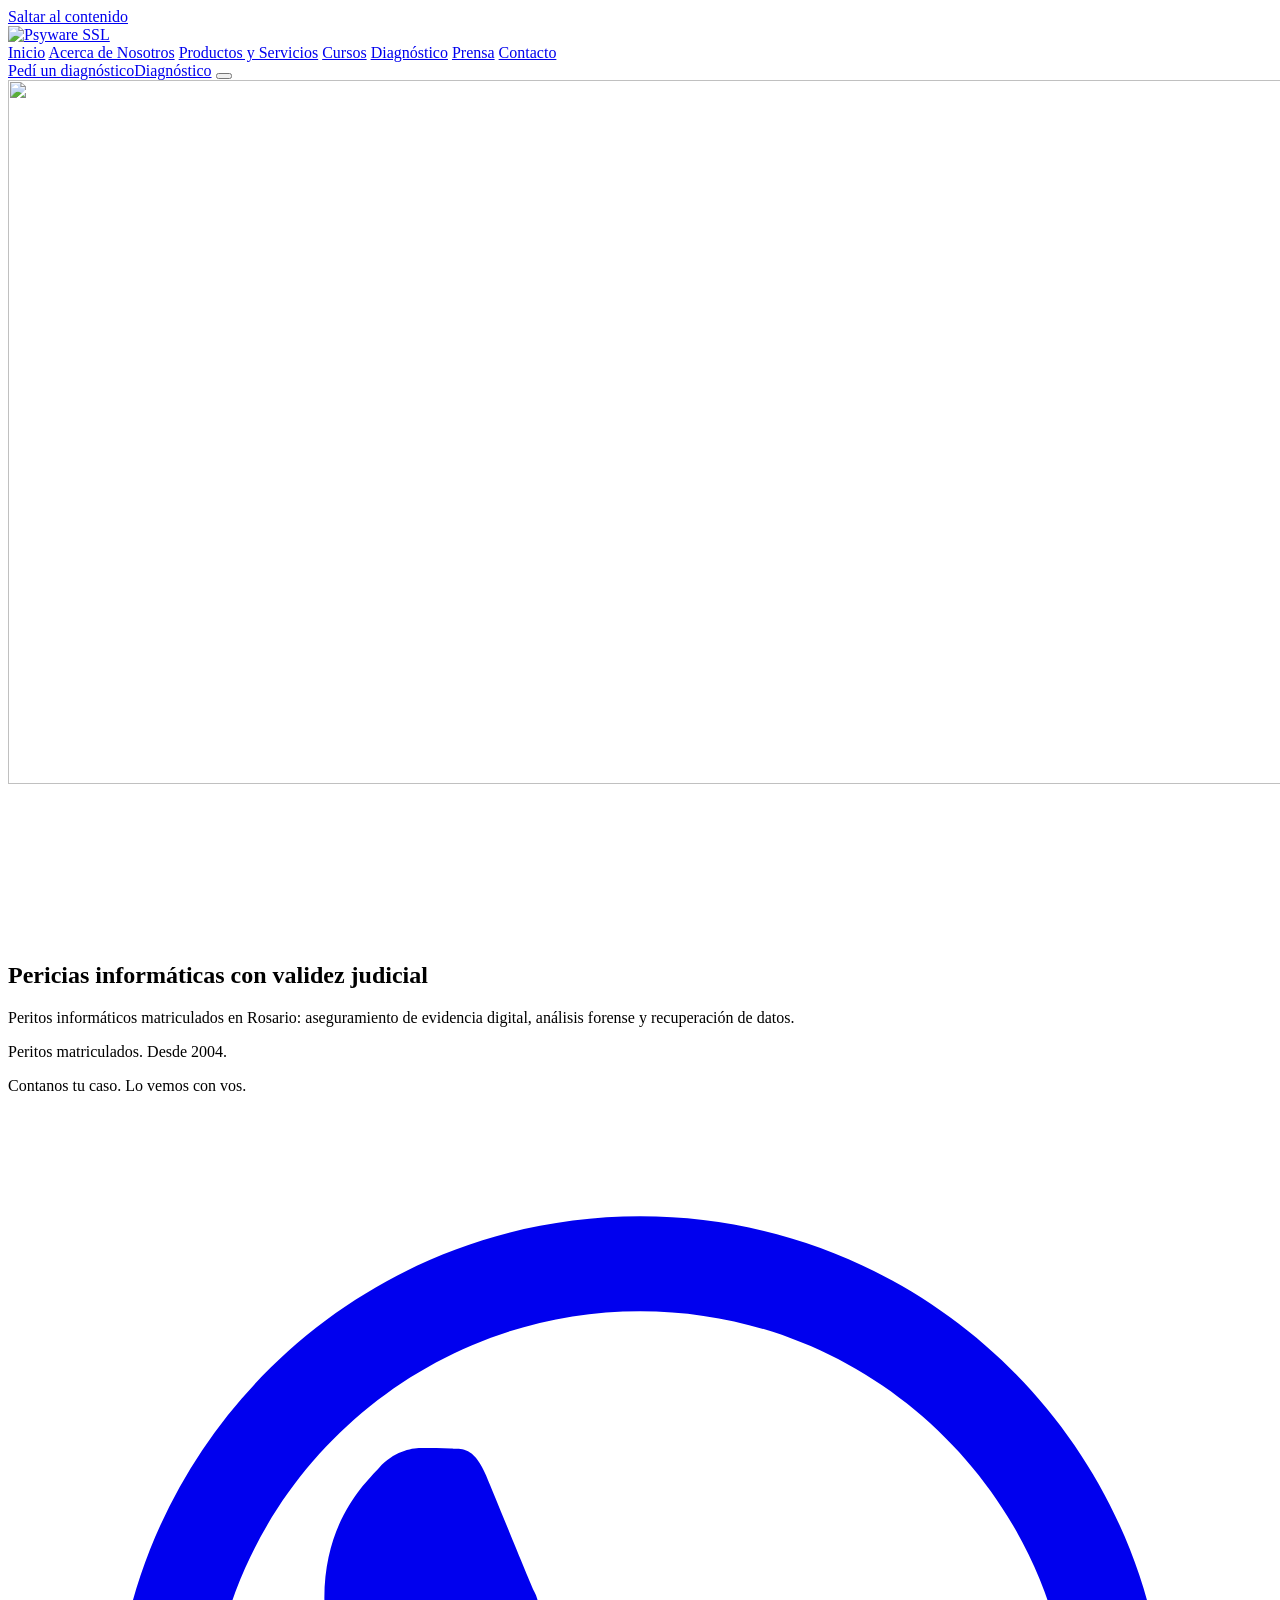
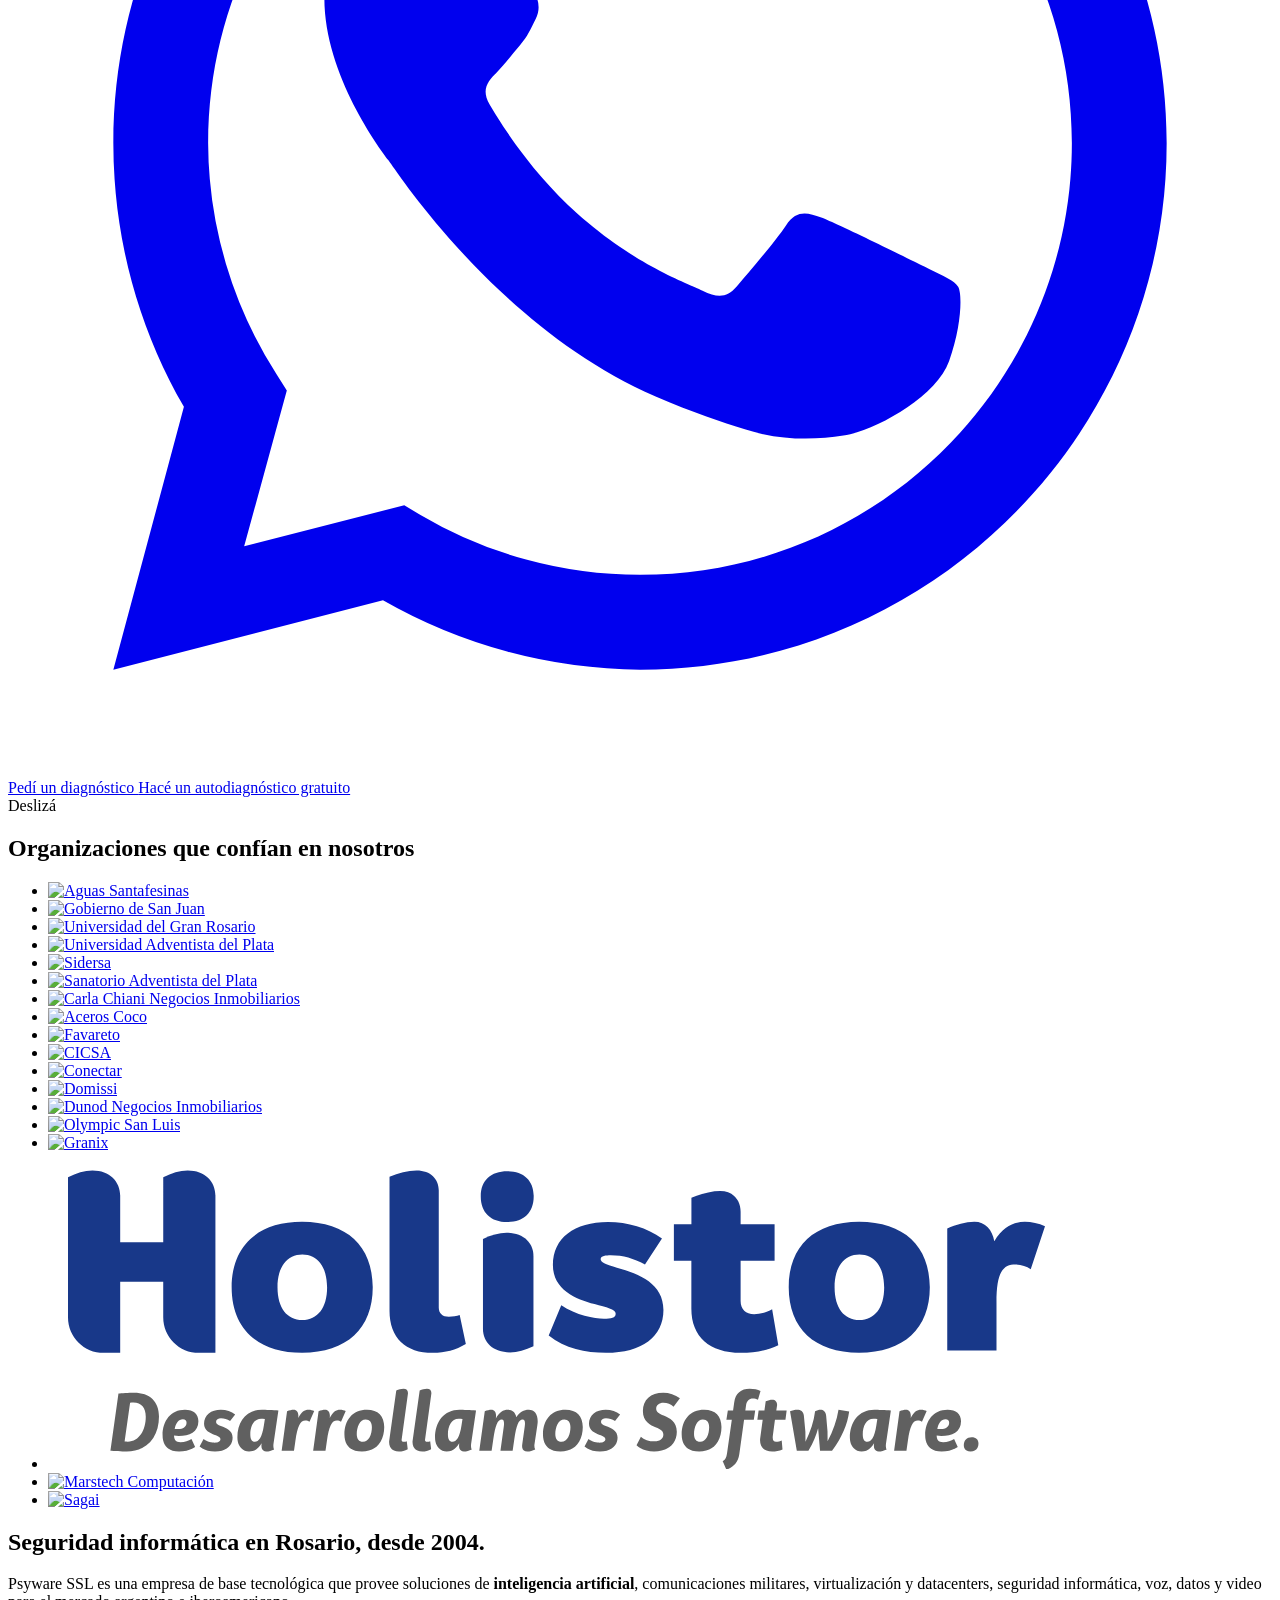
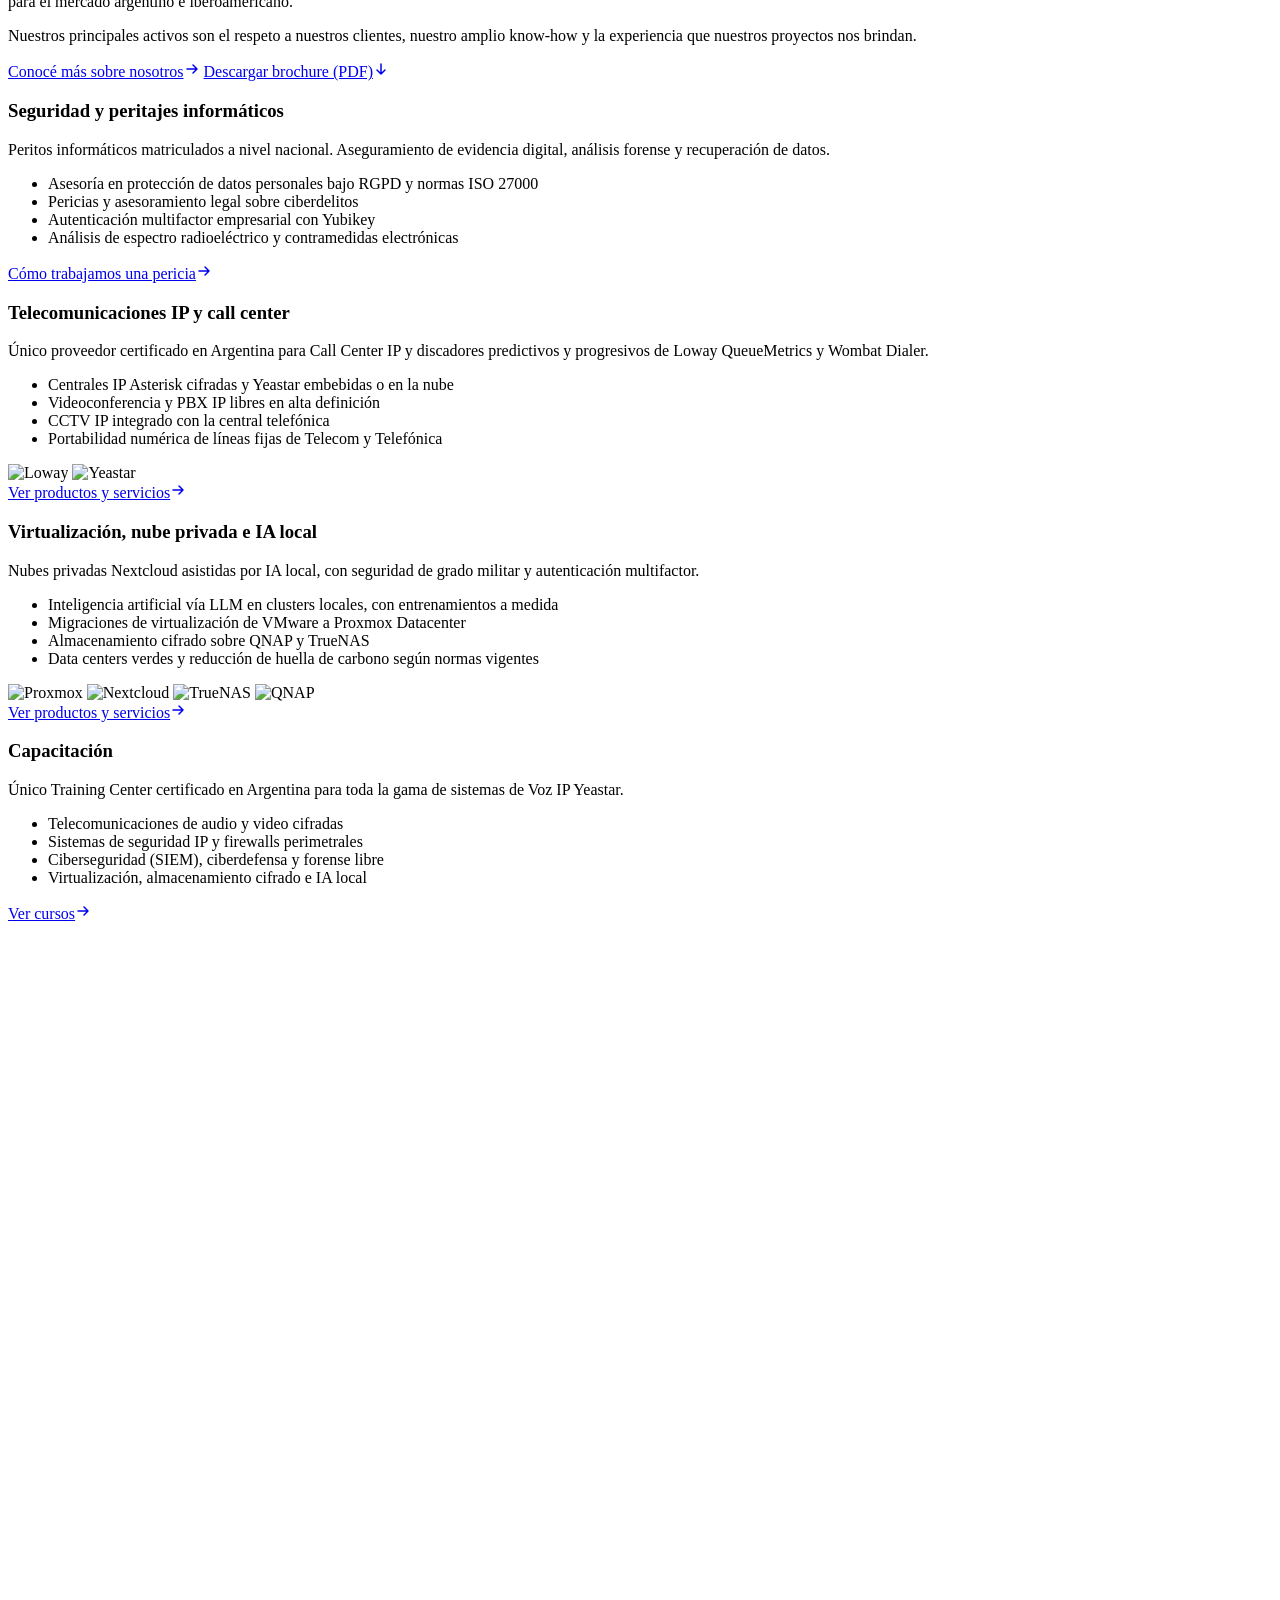
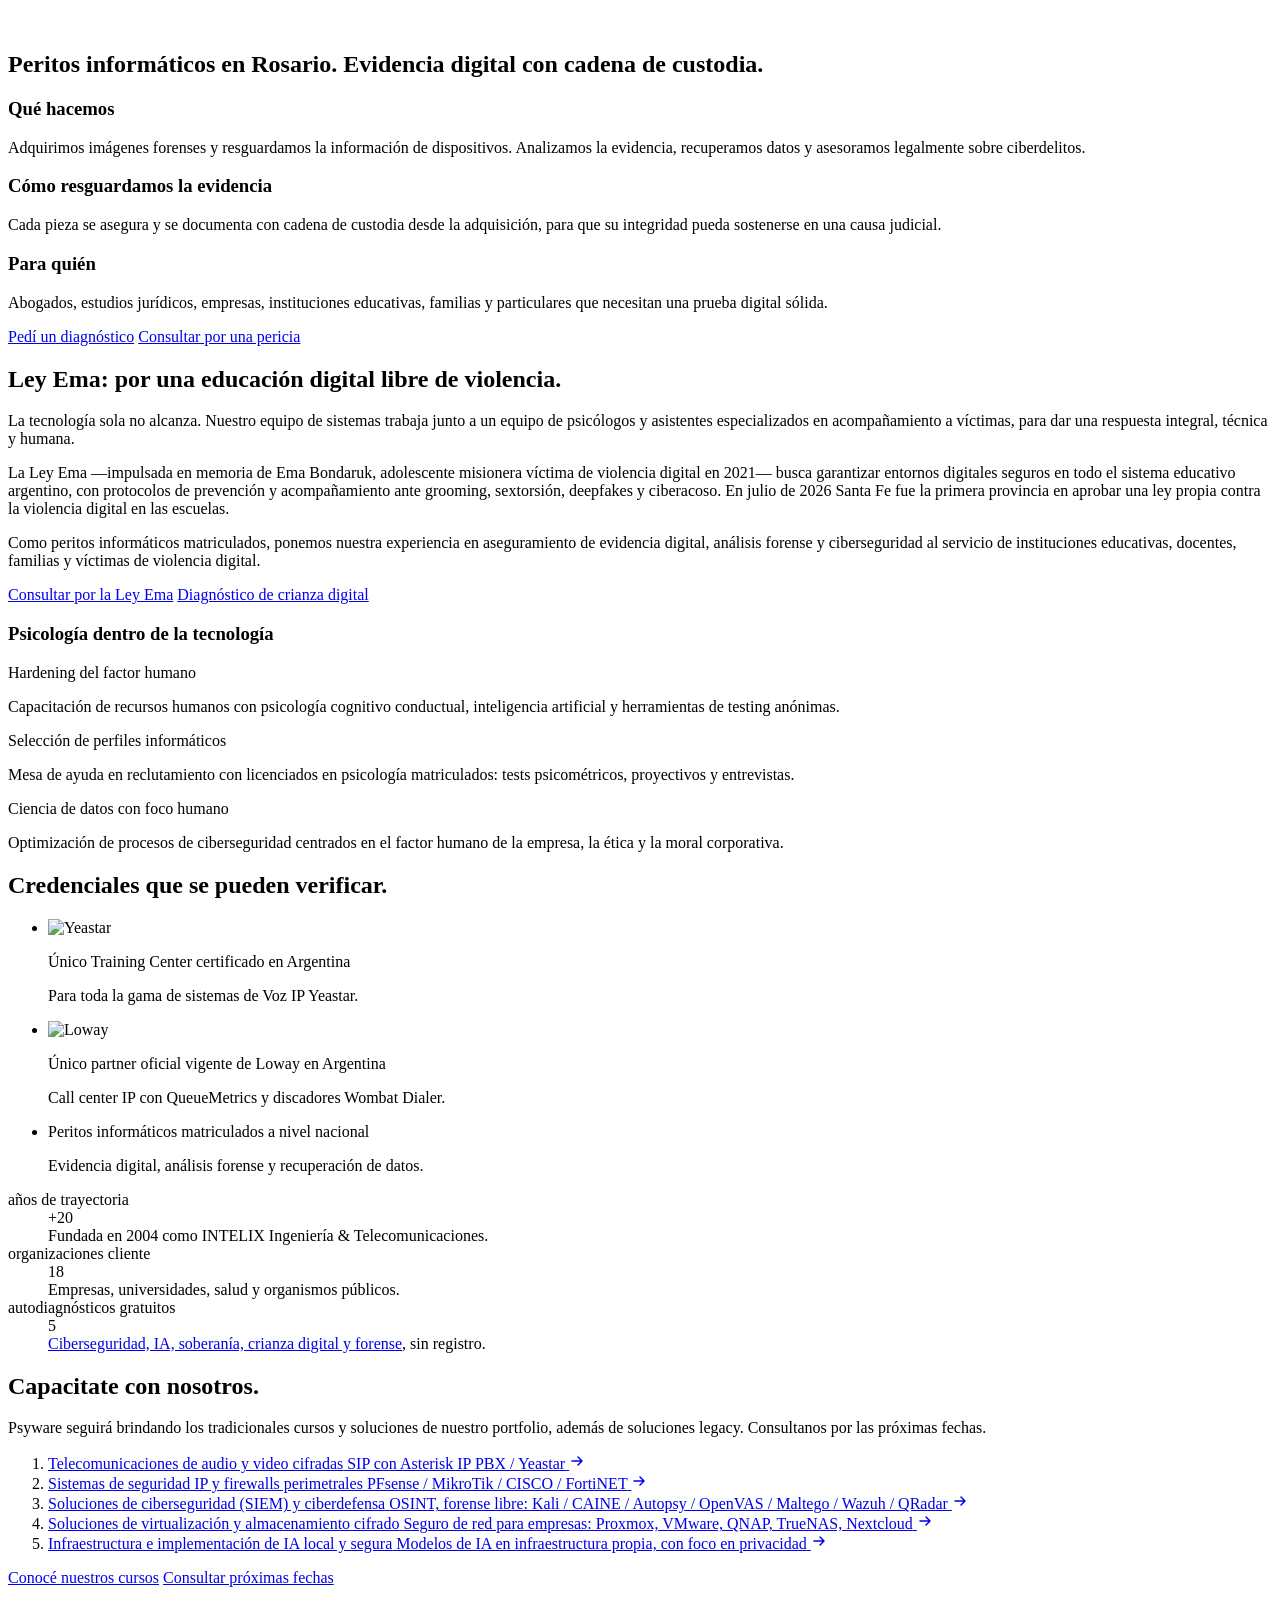
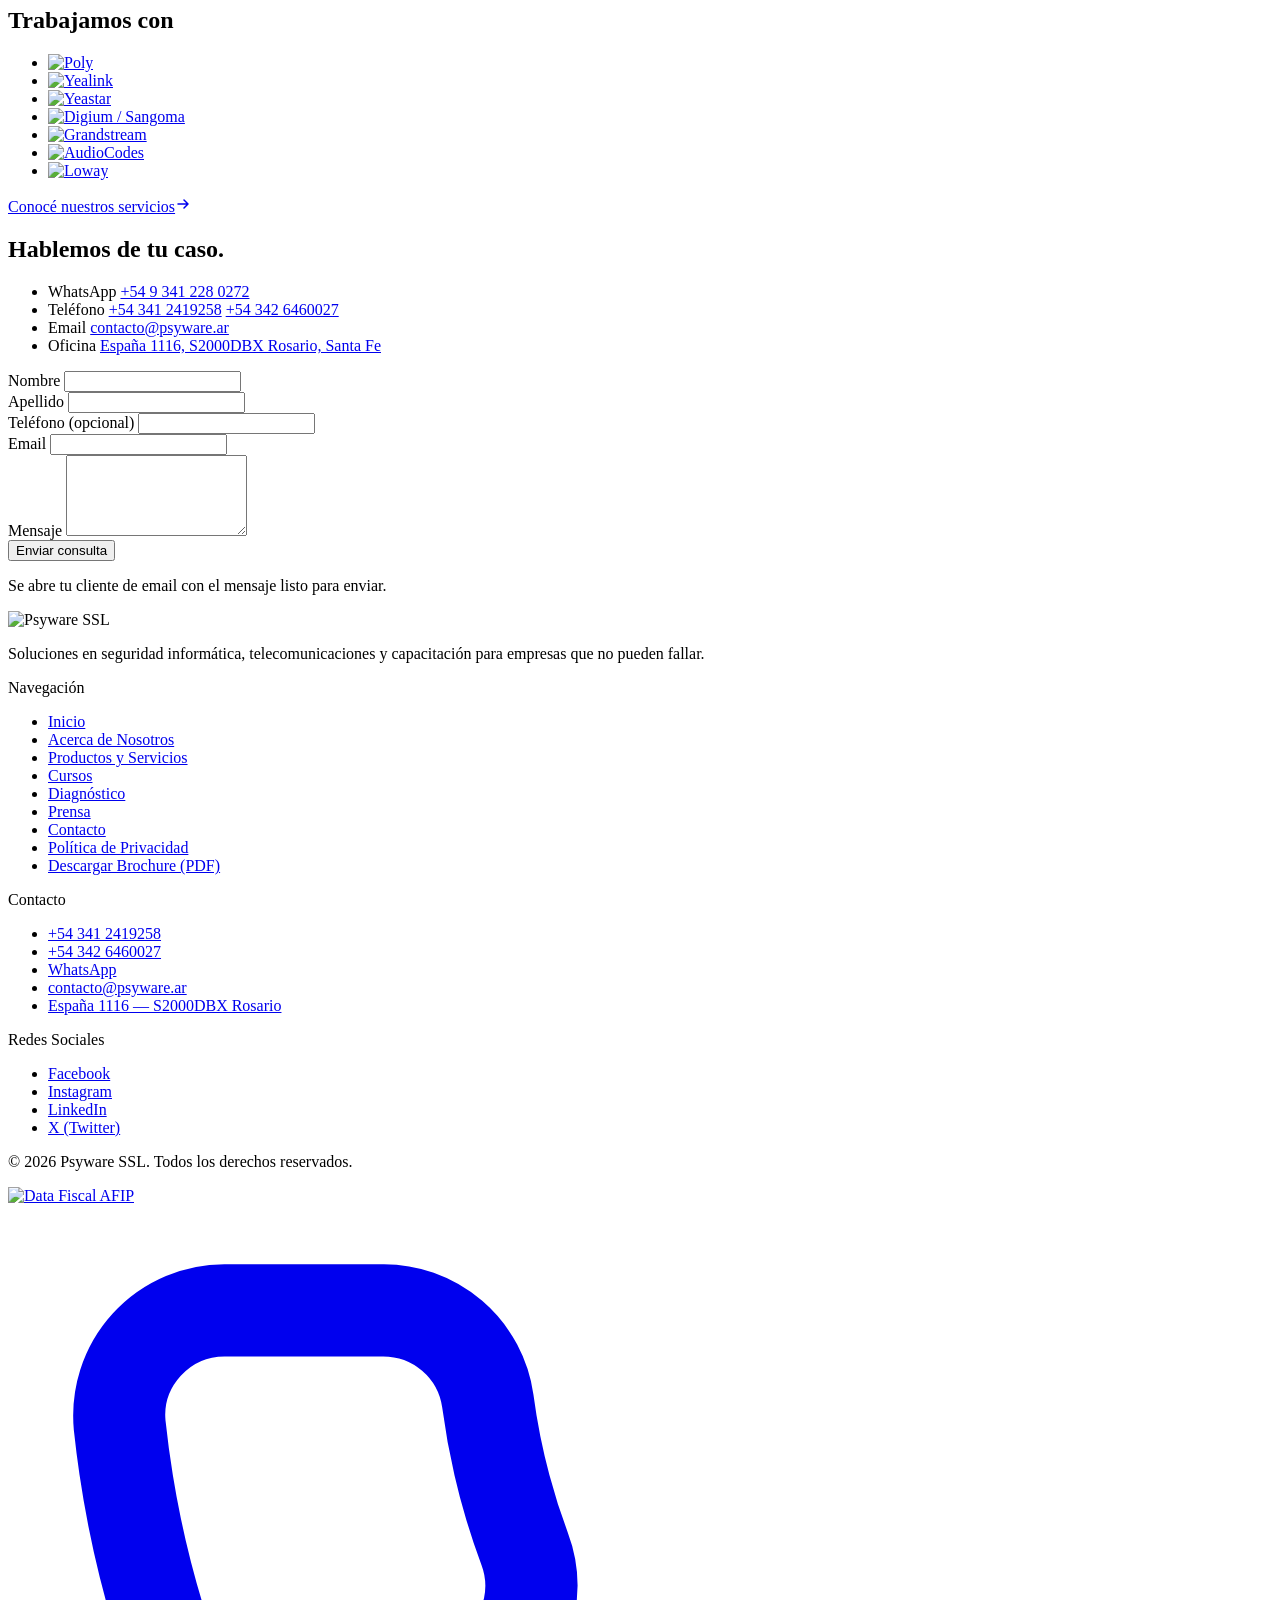
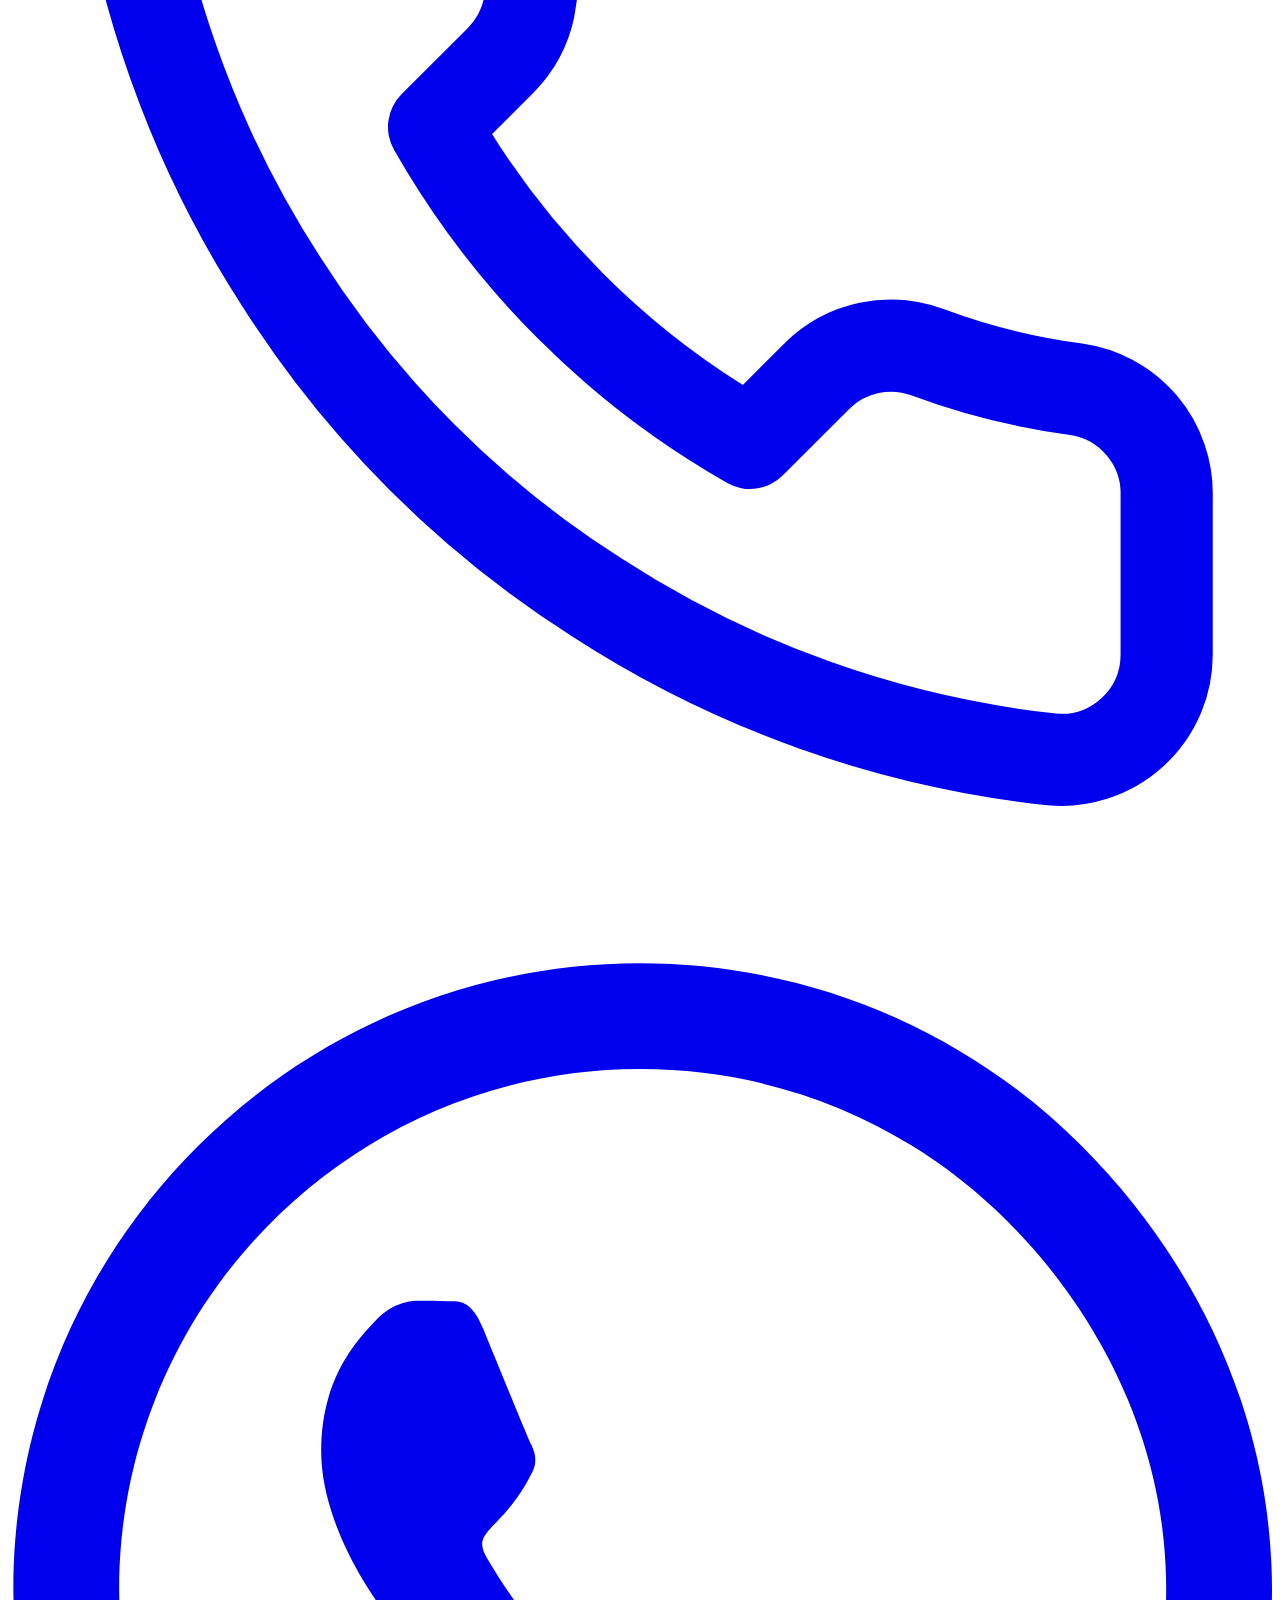
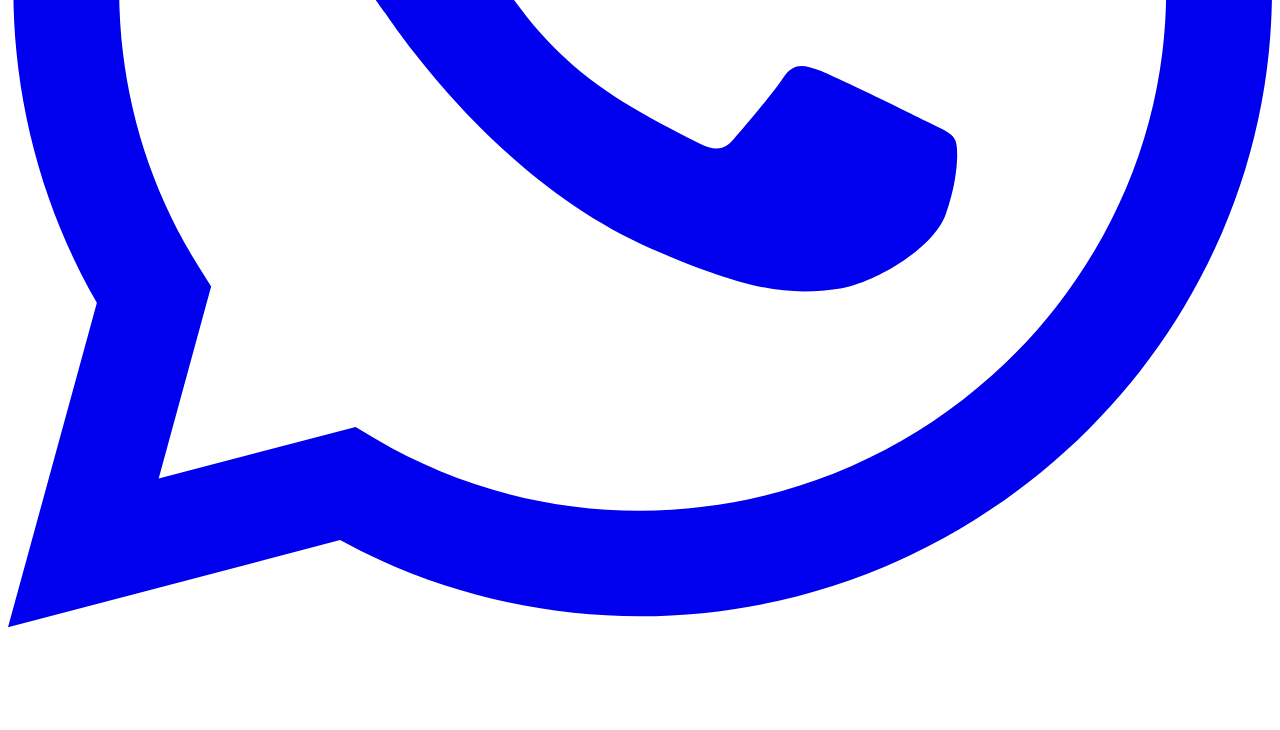
==== commit bae297f5: "Actualiza web Psyware: diagnósticos, estilos, SEO y logo de Holistor Se actualizan las páginas de di" ====
--- a/index.html
+++ b/index.html
@@ -2,11 +2,12 @@
 <html lang="es">
 <head>
 <meta charset="UTF-8" />
-<meta name="viewport" content="width=device-width, initial-scale=1" />
+<meta name="viewport" content="width=device-width, initial-scale=1, viewport-fit=cover" />
 <title>Psyware SSL | Seguridad Informática, Telecomunicaciones y Capacitación</title>
 <meta name="description" content="Psyware SSL: soluciones en seguridad informática, telecomunicaciones IP, virtualización, ciberseguridad y capacitación para empresas en Rosario, Argentina." />
 <meta name="keywords" content="seguridad informática Rosario, ciberseguridad Argentina, peritos informáticos, telecomunicaciones IP, virtualización, Ley Ema, violencia digital, grooming, ciberacoso escolar, educación digital segura" />
 <meta name="theme-color" content="#015eea" />
+<meta name="color-scheme" content="dark light" />
 <link rel="canonical" href="https://www.psyware.ar/" />
 <meta property="og:type" content="website" />
 <meta property="og:site_name" content="Psyware SSL" />
@@ -14,30 +15,50 @@
 <meta property="og:title" content="Psyware SSL | Seguridad Informática, Telecomunicaciones y Capacitación" />
 <meta property="og:description" content="Psyware SSL: soluciones en seguridad informática, telecomunicaciones IP, virtualización, ciberseguridad y capacitación para empresas en Rosario, Argentina." />
 <meta property="og:url" content="https://www.psyware.ar/" />
-<meta property="og:image" content="https://www.psyware.ar/assets/img/psyware-logo-dark.png" />
+<meta property="og:image" content="https://www.psyware.ar/assets/img/og-psyware.jpg" />
+<meta property="og:image:width" content="1200" />
+<meta property="og:image:height" content="630" />
+<meta property="og:image:alt" content="Psyware SSL" />
 <meta name="twitter:card" content="summary_large_image" />
 <meta name="twitter:title" content="Psyware SSL | Seguridad Informática, Telecomunicaciones y Capacitación" />
 <meta name="twitter:description" content="Psyware SSL: soluciones en seguridad informática, telecomunicaciones IP, virtualización, ciberseguridad y capacitación para empresas en Rosario, Argentina." />
-<meta name="twitter:image" content="https://www.psyware.ar/assets/img/psyware-logo-dark.png" />
+<meta name="twitter:image" content="https://www.psyware.ar/assets/img/og-psyware.jpg" />
 <link rel="icon" href="assets/img/psyware-favicon.png" type="image/png" />
-<link rel="preconnect" href="https://fonts.googleapis.com" />
-<link rel="preconnect" href="https://fonts.gstatic.com" crossorigin />
-<link href="https://fonts.googleapis.com/css2?family=Raleway:wght@500;600;700&family=Inter:wght@400;500;600&family=Inter+Tight:wght@500;600&display=swap" rel="stylesheet" />
-<link rel="stylesheet" href="css/styles.css?v=20260731" />
-<link rel="stylesheet" href="css/animations.css?v=20260731" />
-<link rel="stylesheet" href="css/responsive.css?v=20260731" />
+<link rel="preload" as="image" href="assets/hero-frames/f_0001.webp" media="(orientation: landscape)" fetchpriority="high" />
+<link rel="preload" as="image" href="assets/hero-frames-m/f_0001.webp" media="(orientation: portrait)" fetchpriority="high" />
+<link rel="preload" as="font" type="font/woff2" href="assets/fonts/UcC73FwrK3iLTeHuS_nVMrMxCp50SjIa1ZL7.woff2" crossorigin />
+<script>
+  /* Decide antes del primer render si la home usa movimiento y scrub,
+     para que el hero no cambie de layout después de pintar. */
+  (function () {
+    var d = document.documentElement, n = navigator, c = n.connection || {};
+    var reduce = window.matchMedia && window.matchMedia("(prefers-reduced-motion: reduce)").matches;
+    var lowEnd = (n.hardwareConcurrency && n.hardwareConcurrency <= 2) ||
+      (n.deviceMemory && n.deviceMemory <= 2) || c.saveData || /(^|-)2g$/.test(c.effectiveType || "");
+    d.classList.add("js");
+    if (!reduce) {
+      d.classList.add("motion");
+      if (!lowEnd) d.classList.add("scrub");
+    }
+    setTimeout(function () {
+      if (!window.__homeReady) d.classList.remove("motion", "scrub");
+    }, 6000);
+  })();
+</script>
+<link rel="stylesheet" href="css/chrome.css?v=20261019" />
+<link rel="stylesheet" href="css/home.css?v=20261022" />
 </head>
-<body>
+<body class="home">
 <a class="skip-link" href="#main">Saltar al contenido</a>
-
-<header class="navbar" id="navbar">
-  <div class="nav-container">
-    <a class="nav-logo" href="index.html">
-      <img class="nav-logo__img nav-logo__img--white" src="assets/img/psyware-logo-white.png" alt="Psyware SSL" />
-      <img class="nav-logo__img nav-logo__img--dark" src="assets/img/psyware-logo-dark.png" alt="Psyware SSL" />
+<div class="scroll-progress" aria-hidden="true"><span id="scrollProgress"></span></div>
+
+<header class="site-header is-top is-over-media" id="navbar">
+  <div class="site-header__inner">
+    <a class="site-header__logo" href="index.html" aria-label="Psyware SSL, inicio">
+      <picture><source srcset="assets/img/psyware-logo-white.webp" type="image/webp"><img src="assets/img/psyware-logo-white.png" alt="Psyware SSL" width="1505" height="296" /></picture>
     </a>
-    <nav class="nav-menu" id="navMenu">
-      <a href="index.html" class="is-active">Inicio</a>
+    <nav class="site-nav" id="navMenu" aria-label="Principal">
+      <a href="index.html" aria-current="page">Inicio</a>
       <a href="acerca-de-nosotros.html">Acerca de Nosotros</a>
       <a href="productos-y-servicios.html">Productos y Servicios</a>
       <a href="cursos.html">Cursos</a>
@@ -45,296 +66,572 @@
       <a href="prensa.html">Prensa</a>
       <a href="contacto.html">Contacto</a>
     </nav>
-    <a class="btn btn-white nav-cta" href="contacto.html">Contactanos</a>
-    <button class="nav-toggle" id="navToggle" aria-label="Abrir menú" aria-expanded="false">
-      <span></span><span></span><span></span>
+    <a class="ui-btn ui-btn--primary ui-btn--sm site-header__cta" href="https://wa.me/5493412280272?text=Hola%20Psyware%2C%20quiero%20pedir%20un%20diagn%C3%B3stico." target="_blank" rel="noopener" aria-label="Pedí un diagnóstico por WhatsApp"><span class="cta-long">Pedí un diagnóstico</span><span class="cta-short" aria-hidden="true">Diagnóstico</span></a>
+    <button class="site-header__toggle" id="navToggle" type="button" aria-label="Abrir menú" aria-expanded="false" aria-controls="navMenu">
+      <span></span><span></span>
     </button>
   </div>
 </header>
 
 <main id="main">
 
-  <h1 class="sr-only">Psyware SSL | Seguridad Informática, Telecomunicaciones y Capacitación en Rosario, Argentina</h1>
-
-  <section class="hero">
-    <div class="container hero__inner">
-      <div class="hero__carousel" id="heroCarousel">
-        <p class="hero__slide is-active">Proveedores de soluciones libres de nubes privadas NextCloud asistidas por IA locales con seguridad de grado militar, auth multifactor y mucho más</p>
-        <p class="hero__slide">Único proveedor certificado en Argentina para soluciones de Call Center IP y discadores predictivos y progresivos de Loway® QueueMetrics y Wombat Dialer</p>
-        <p class="hero__slide">Proveedores de soluciones a medida de Inteligencia Artificial vía LLM ultra seguros corriendo en clusters locales y entrenamientos a medida</p>
-        <p class="hero__slide">Asistencia y transfer de conocimientos a empresas en migraciones de virtualización de sistemas VMware® a Proxmox Datacenter</p>
-        <p class="hero__slide">Asesoramientos para optimización de Data Centers verdes y reducción de huella de carbono según normas vigentes</p>
-        <p class="hero__slide">Contamos con las más avanzadas soluciones del mercado en videoconferencia y PBX IP libres para alta definición y seguridad de grado militar</p>
-        <p class="hero__slide">Único Training Center certificado en Argentina para toda la gama de sistemas de Voz IP Yeastar</p>
-        <p class="hero__slide">Somos Peritos Informáticos matriculados a nivel nacional, realizando aseguramiento de evidencia digital, análisis forense y recuperación de datos, asesoría en protección de datos personales bajo RGPD y normas ISO 27000</p>
-        <p class="hero__slide">Realizamos portabilidad numérica de líneas fijas de Telecom y Telefónica</p>
-      </div>
-      <div class="hero__nav">
-        <button class="hero__arrow" id="heroPrev" aria-label="Anterior">
-          <svg viewBox="0 0 24 24" fill="none" stroke="currentColor" stroke-width="2"><path d="M15 18l-6-6 6-6"/></svg>
-        </button>
-        <div class="hero__dots" id="heroDots"></div>
-        <button class="hero__arrow" id="heroNext" aria-label="Siguiente">
-          <svg viewBox="0 0 24 24" fill="none" stroke="currentColor" stroke-width="2"><path d="M9 18l6-6-6-6"/></svg>
-        </button>
-      </div>
-    </div>
-  </section>
-
-  <section class="intro section--white">
-    <div class="container intro__grid">
-      <div class="intro__icon" data-reveal>
-        <img src="assets/img/psyware-favicon.png" alt="Psyware" loading="lazy" />
-      </div>
-      <div class="intro__text" data-reveal data-reveal-delay="120">
-        <h2 class="section-title">Acerca de Psyware</h2>
-        <p>Psyware SSL es una empresa proveedora de soluciones de INTELIGENCIA ARTIFICIAL, comunicaciones militares, virtualización y datacenters, seguridad informática, Voz, Datos y Video para el mercado Argentino e Iberoamericano.</p>
-        <p>Somos una empresa de Base Tecnológica, fundada en el año 2004, donde nuestros principales activos son el respeto a nuestros clientes, nuestro amplio "know-how" y la experiencia que nuestros proyectos nos brindan.</p>
-        <div class="intro__cta-group">
-          <a class="btn btn-primary" href="acerca-de-nosotros.html">Conocé más sobre nosotros</a>
-          <a class="btn btn-outline" href="assets/pdf/brochure-intelix-psyware.pdf" target="_blank" rel="noopener">
-            <svg viewBox="0 0 24 24" width="18" height="18" fill="none" stroke="currentColor" stroke-width="2" aria-hidden="true"><path d="M21 15v4a2 2 0 0 1-2 2H5a2 2 0 0 1-2-2v-4"/><polyline points="7 10 12 15 17 10"/><line x1="12" y1="15" x2="12" y2="3"/></svg>
-            Descargar Brochure (PDF)
+  <!-- ============ HERO ============ -->
+  <section class="hero is-dark" id="inicio" aria-labelledby="hero-title">
+    <div class="hero__stage">
+      <div class="hero__media" aria-hidden="true">
+        <picture>
+          <source media="(orientation: portrait)" srcset="assets/hero-frames-m/f_0001.webp" width="640" height="704" />
+          <img class="hero__poster" src="assets/hero-frames/f_0001.webp" width="1280" height="704" alt="" fetchpriority="high" decoding="async" />
+        </picture>
+        <canvas class="hero__canvas" id="heroCanvas"
+          data-frames="assets/hero-frames/f_" data-frames-mobile="assets/hero-frames-m/f_" data-count="181"></canvas>
+      </div>
+      <div class="hero__dim" aria-hidden="true"></div>
+      <div class="hero__shade" aria-hidden="true"></div>
+
+      <div class="hero__content">
+        <div class="hero__phase hero__phase--a" data-phase="a">
+          <h1 class="hero__title" id="hero-title">
+            <span class="line"><span>Pericias informáticas</span></span>
+            <span class="line"><span>con validez judicial</span></span>
+          </h1>
+          <p class="hero__lead">Peritos informáticos matriculados en Rosario: aseguramiento de evidencia digital, análisis forense y recuperación de datos.</p>
+        </div>
+
+        <div class="hero__phase hero__phase--b" data-phase="b">
+          <p class="hero__statement">
+            <span class="line"><span>Peritos matriculados.</span></span>
+            <span class="line"><span>Desde 2004.</span></span>
+          </p>
+        </div>
+
+        <div class="hero__phase hero__phase--c" data-phase="c">
+          <p class="hero__statement hero__statement--sm">
+            <span class="line"><span>Contanos tu caso.</span></span>
+            <span class="line"><span>Lo vemos con vos.</span></span>
+          </p>
+          <div class="hero__actions">
+            <a class="ui-btn ui-btn--primary" href="https://wa.me/5493412280272?text=Hola%20Psyware%2C%20quiero%20pedir%20un%20diagn%C3%B3stico." target="_blank" rel="noopener" data-magnetic>
+              <svg viewBox="0 0 24 24" fill="currentColor" aria-hidden="true"><path d="M17.472 14.382c-.297-.149-1.758-.867-2.03-.967-.273-.099-.471-.148-.67.15-.197.297-.767.966-.94 1.164-.173.199-.347.223-.644.075-.297-.15-1.255-.463-2.39-1.475-.883-.788-1.48-1.761-1.653-2.059-.173-.297-.018-.458.13-.606.134-.133.298-.347.446-.52.149-.174.198-.298.298-.497.099-.198.05-.371-.025-.52-.075-.149-.669-1.612-.916-2.207-.242-.579-.487-.5-.669-.51-.173-.008-.371-.01-.57-.01-.198 0-.52.074-.792.372-.272.297-1.04 1.016-1.04 2.479 0 1.462 1.065 2.875 1.213 3.074.149.198 2.096 3.2 5.077 4.487.709.306 1.262.489 1.694.625.712.227 1.36.195 1.871.118.571-.085 1.758-.719 2.006-1.413.248-.694.248-1.289.173-1.413-.074-.124-.272-.198-.57-.347zM12.004 2C6.48 2 2 6.478 2 12c0 1.766.462 3.49 1.34 5.01L2 22l5.12-1.316A9.96 9.96 0 0 0 12.004 22C17.523 22 22 17.522 22 12S17.523 2 12.004 2zm0 18.2a8.2 8.2 0 0 1-4.18-1.143l-.3-.178-3.04.78.81-2.96-.195-.31A8.17 8.17 0 0 1 3.8 12c0-4.524 3.68-8.2 8.204-8.2 4.522 0 8.196 3.676 8.196 8.2 0 4.522-3.674 8.2-8.196 8.2z"/></svg>
+              Pedí un diagnóstico
+            </a>
+            <a class="ui-btn ui-btn--glass" href="diagnosticos.html" data-magnetic>Hacé un autodiagnóstico gratuito</a>
+          </div>
+        </div>
+      </div>
+
+      <div class="hero__cue" aria-hidden="true"><span>Deslizá</span><i></i></div>
+    </div>
+  </section>
+
+  <!-- ============ CONFIANZA ============ -->
+  <section class="trust" aria-labelledby="trust-title">
+    <div class="wrap">
+      <h2 class="trust__title" id="trust-title">Organizaciones que confían en nosotros</h2>
+    </div>
+    <div class="marquee" data-marquee>
+      <ul class="marquee__track">
+        <li><a href="https://aguassantafesinas.com.ar" target="_blank" rel="noopener"><img src="assets/img/client-aguas.webp" alt="Aguas Santafesinas" width="100" height="40" style="--h:38px" loading="lazy" decoding="async" /></a></li>
+        <li><a href="https://sj.sanjuan.gob.ar/" target="_blank" rel="noopener"><img class="is-light" src="assets/img/client-sanjuan.svg" alt="Gobierno de San Juan" width="250" height="98" style="--h:38px" loading="lazy" decoding="async" /></a></li>
+        <li><a href="https://ugr.edu.ar/" target="_blank" rel="noopener"><img src="assets/img/client-ugr.webp" alt="Universidad del Gran Rosario" width="274" height="103" style="--h:37px" loading="lazy" decoding="async" /></a></li>
+        <li><a href="https://uap.edu.ar" target="_blank" rel="noopener"><img src="assets/img/client-uap.png" alt="Universidad Adventista del Plata" width="800" height="108" style="--h:22px" loading="lazy" decoding="async" /></a></li>
+        <li><a href="https://sidersa.com" target="_blank" rel="noopener"><img class="is-light" src="assets/img/client-sidersa.webp" alt="Sidersa" width="1549" height="437" style="--h:32px" loading="lazy" decoding="async" /></a></li>
+        <li><a href="https://www.sanatorioadventista.org.ar/" target="_blank" rel="noopener"><img src="assets/img/client-sanatorio-adventista.webp" alt="Sanatorio Adventista del Plata" width="264" height="150" style="--h:54px" loading="lazy" decoding="async" /></a></li>
+        <li><a href="https://cccarlachiani.com.ar/" target="_blank" rel="noopener"><img src="assets/img/client-carlachiani.png" alt="Carla Chiani Negocios Inmobiliarios" width="800" height="230" style="--h:32px" loading="lazy" decoding="async" /></a></li>
+        <li><a href="https://aceroscocosa.com" target="_blank" rel="noopener"><img class="is-light" src="assets/img/client-aceroscoco-mark.png" alt="Aceros Coco" width="196" height="46" style="--h:30px" loading="lazy" decoding="async" /></a></li>
+        <li><a href="https://www.favareto.com.ar/" target="_blank" rel="noopener"><img class="is-light" src="assets/img/client-favareto.webp" alt="Favareto" width="330" height="40" style="--h:21px" loading="lazy" decoding="async" /></a></li>
+        <li><a href="https://www.cicsaingenieria.com/" target="_blank" rel="noopener"><img src="assets/img/client-cicsa.webp" alt="CICSA" width="1299" height="354" style="--h:31px" loading="lazy" decoding="async" /></a></li>
+        <li><a href="http://conectarservicios.com.ar/" target="_blank" rel="noopener"><img src="assets/img/client-conectar.webp" alt="Conectar" width="232" height="61" style="--h:31px" loading="lazy" decoding="async" /></a></li>
+        <li><a href="https://domissihermanos.com.ar/" target="_blank" rel="noopener"><img src="assets/img/client-domissi.svg" alt="Domissi" width="343" height="88" style="--h:30px" loading="lazy" decoding="async" /></a></li>
+        <li><a href="https://dunod.com.ar/" target="_blank" rel="noopener"><img src="assets/img/client-dunod.webp" alt="Dunod Negocios Inmobiliarios" width="151" height="82" style="--h:44px" loading="lazy" decoding="async" /></a></li>
+        <li><a href="https://olympicsanluis.com.ar/" target="_blank" rel="noopener"><img class="is-light" src="assets/img/client-olympic-mark.png" alt="Olympic San Luis" width="807" height="179" style="--h:32px" loading="lazy" decoding="async" /></a></li>
+        <li><a href="https://granix.com.ar/" target="_blank" rel="noopener"><img src="assets/img/client-granix.webp" alt="Granix" width="540" height="356" style="--h:49px" loading="lazy" decoding="async" /></a></li>
+        <li><a href="https://holistor.com.ar" target="_blank" rel="noopener"><img src="assets/img/client-holistor.svg" alt="Holistor" width="1008" height="317" style="--h:34px" loading="lazy" decoding="async" /></a></li>
+        <li><a href="https://marstech.com.ar" target="_blank" rel="noopener"><img src="assets/img/client-marshtech.webp" alt="Marstech Computación" width="407" height="145" style="--h:36px" loading="lazy" decoding="async" /></a></li>
+        <li><a href="https://www.sagai.org/" target="_blank" rel="noopener"><img src="assets/img/client-sagai.webp" alt="Sagai" width="197" height="52" style="--h:31px" loading="lazy" decoding="async" /></a></li>
+      </ul>
+    </div>
+  </section>
+
+  <!-- ============ PILARES ============ -->
+  <section class="pillars" id="servicios" aria-labelledby="pillars-title">
+    <div class="wrap">
+      <div class="section-head">
+        <h2 class="h-section" id="pillars-title" data-split>
+          <span class="line"><span>Seguridad informática</span></span>
+          <span class="line"><span>en Rosario, desde 2004.</span></span>
+        </h2>
+        <div class="section-head__aside" data-reveal>
+          <p>Psyware SSL es una empresa de base tecnológica que provee soluciones de <strong>inteligencia artificial</strong>, comunicaciones militares, virtualización y datacenters, seguridad informática, voz, datos y video para el mercado argentino e iberoamericano.</p>
+          <p>Nuestros principales activos son el respeto a nuestros clientes, nuestro amplio know-how y la experiencia que nuestros proyectos nos brindan.</p>
+          <div class="link-row">
+            <a class="text-link" href="acerca-de-nosotros.html">Conocé más sobre nosotros<span><svg viewBox="0 0 16 16" width="16" height="16" fill="none" stroke="currentColor" stroke-width="1.5" stroke-linecap="round" stroke-linejoin="round" aria-hidden="true"><path d="M3 8h10M9 4l4 4-4 4"/></svg></span></a>
+            <a class="text-link" href="assets/pdf/brochure-intelix-psyware.pdf" target="_blank" rel="noopener">Descargar brochure (PDF)<span><svg viewBox="0 0 16 16" width="16" height="16" fill="none" stroke="currentColor" stroke-width="1.5" stroke-linecap="round" stroke-linejoin="round" aria-hidden="true"><path d="M8 3v10M4 9l4 4 4-4"/></svg></span></a>
+          </div>
+        </div>
+      </div>
+
+      <div class="pillar-grid" data-stagger>
+        <article class="pillar">
+          <h3 class="pillar__title">Seguridad y peritajes informáticos</h3>
+          <p class="pillar__lead">Peritos informáticos matriculados a nivel nacional. Aseguramiento de evidencia digital, análisis forense y recuperación de datos.</p>
+          <ul class="pillar__list">
+            <li>Asesoría en protección de datos personales bajo RGPD y normas ISO 27000</li>
+            <li>Pericias y asesoramiento legal sobre ciberdelitos</li>
+            <li>Autenticación multifactor empresarial con Yubikey</li>
+            <li>Análisis de espectro radioeléctrico y contramedidas electrónicas</li>
+          </ul>
+          <a class="text-link pillar__link" href="#peritajes" data-anchor>Cómo trabajamos una pericia<span><svg viewBox="0 0 16 16" width="16" height="16" fill="none" stroke="currentColor" stroke-width="1.5" stroke-linecap="round" stroke-linejoin="round" aria-hidden="true"><path d="M3 8h10M9 4l4 4-4 4"/></svg></span></a>
+        </article>
+
+        <article class="pillar">
+          <h3 class="pillar__title">Telecomunicaciones IP y call center</h3>
+          <p class="pillar__lead">Único proveedor certificado en Argentina para Call Center IP y discadores predictivos y progresivos de Loway QueueMetrics y Wombat Dialer.</p>
+          <ul class="pillar__list">
+            <li>Centrales IP Asterisk cifradas y Yeastar embebidas o en la nube</li>
+            <li>Videoconferencia y PBX IP libres en alta definición</li>
+            <li>CCTV IP integrado con la central telefónica</li>
+            <li>Portabilidad numérica de líneas fijas de Telecom y Telefónica</li>
+          </ul>
+          <div class="pillar__logos">
+            <img src="assets/img/partner-loway.webp" alt="Loway" width="300" height="150" loading="lazy" decoding="async" />
+            <img src="assets/img/partner-yeastar.webp" alt="Yeastar" width="300" height="150" loading="lazy" decoding="async" />
+          </div>
+          <a class="text-link pillar__link" href="productos-y-servicios.html">Ver productos y servicios<span><svg viewBox="0 0 16 16" width="16" height="16" fill="none" stroke="currentColor" stroke-width="1.5" stroke-linecap="round" stroke-linejoin="round" aria-hidden="true"><path d="M3 8h10M9 4l4 4-4 4"/></svg></span></a>
+        </article>
+
+        <article class="pillar">
+          <h3 class="pillar__title">Virtualización, nube privada e IA local</h3>
+          <p class="pillar__lead">Nubes privadas Nextcloud asistidas por IA local, con seguridad de grado militar y autenticación multifactor.</p>
+          <ul class="pillar__list">
+            <li>Inteligencia artificial vía LLM en clusters locales, con entrenamientos a medida</li>
+            <li>Migraciones de virtualización de VMware a Proxmox Datacenter</li>
+            <li>Almacenamiento cifrado sobre QNAP y TrueNAS</li>
+            <li>Data centers verdes y reducción de huella de carbono según normas vigentes</li>
+          </ul>
+          <div class="pillar__logos">
+            <img src="assets/img/tech-proxmox.webp" alt="Proxmox" width="300" height="150" loading="lazy" decoding="async" />
+            <img src="assets/img/tech-nextcloud.webp" alt="Nextcloud" width="300" height="150" loading="lazy" decoding="async" />
+            <img src="assets/img/tech-truenas.webp" alt="TrueNAS" width="300" height="150" loading="lazy" decoding="async" />
+            <img src="assets/img/tech-qnap.webp" alt="QNAP" width="300" height="150" loading="lazy" decoding="async" />
+          </div>
+          <a class="text-link pillar__link" href="productos-y-servicios.html">Ver productos y servicios<span><svg viewBox="0 0 16 16" width="16" height="16" fill="none" stroke="currentColor" stroke-width="1.5" stroke-linecap="round" stroke-linejoin="round" aria-hidden="true"><path d="M3 8h10M9 4l4 4-4 4"/></svg></span></a>
+        </article>
+
+        <article class="pillar">
+          <h3 class="pillar__title">Capacitación</h3>
+          <p class="pillar__lead">Único Training Center certificado en Argentina para toda la gama de sistemas de Voz IP Yeastar.</p>
+          <ul class="pillar__list">
+            <li>Telecomunicaciones de audio y video cifradas</li>
+            <li>Sistemas de seguridad IP y firewalls perimetrales</li>
+            <li>Ciberseguridad (SIEM), ciberdefensa y forense libre</li>
+            <li>Virtualización, almacenamiento cifrado e IA local</li>
+          </ul>
+          <a class="text-link pillar__link" href="#cursos" data-anchor>Ver cursos<span><svg viewBox="0 0 16 16" width="16" height="16" fill="none" stroke="currentColor" stroke-width="1.5" stroke-linecap="round" stroke-linejoin="round" aria-hidden="true"><path d="M3 8h10M9 4l4 4-4 4"/></svg></span></a>
+        </article>
+      </div>
+    </div>
+  </section>
+
+  <!-- ============ PERITAJES ============ -->
+  <section class="pericia is-dark" id="peritajes" aria-labelledby="pericia-title">
+    <div class="pericia__film">
+      <div class="pericia__media" data-parallax="12" aria-hidden="true">
+        <video class="pericia__video" id="periciaVideo" muted playsinline preload="none" poster="assets/video/servicios-poster.webp" width="1280" height="704" tabindex="-1" disablepictureinpicture disableremoteplayback>
+          <source data-src="assets/video/servicios.mp4" type="video/mp4" />
+          <source data-src="assets/video/servicios.webm" type="video/webm" />
+        </video>
+      </div>
+      <div class="pericia__shade" aria-hidden="true"></div>
+      <div class="wrap pericia__headline">
+        <h2 class="h-section" id="pericia-title" data-split>
+          <span class="line"><span>Peritos informáticos en Rosario.</span></span>
+          <span class="line"><span>Evidencia digital con cadena de custodia.</span></span>
+        </h2>
+      </div>
+    </div>
+
+    <div class="wrap">
+      <div class="pericia__grid" data-stagger>
+        <div class="pericia__col">
+          <h3>Qué hacemos</h3>
+          <p>Adquirimos imágenes forenses y resguardamos la información de dispositivos. Analizamos la evidencia, recuperamos datos y asesoramos legalmente sobre ciberdelitos.</p>
+        </div>
+        <div class="pericia__col">
+          <h3>Cómo resguardamos la evidencia</h3>
+          <p>Cada pieza se asegura y se documenta con cadena de custodia desde la adquisición, para que su integridad pueda sostenerse en una causa judicial.</p>
+        </div>
+        <div class="pericia__col">
+          <h3>Para quién</h3>
+          <p>Abogados, estudios jurídicos, empresas, instituciones educativas, familias y particulares que necesitan una prueba digital sólida.</p>
+        </div>
+      </div>
+      <div class="pericia__actions" data-reveal>
+        <a class="ui-btn ui-btn--primary" href="https://wa.me/5493412280272?text=Hola%20Psyware%2C%20quiero%20pedir%20un%20diagn%C3%B3stico." target="_blank" rel="noopener" data-magnetic>Pedí un diagnóstico</a>
+        <a class="ui-btn ui-btn--glass" href="contacto.html">Consultar por una pericia</a>
+      </div>
+    </div>
+  </section>
+
+  <!-- ============ LEY EMA ============ -->
+  <section class="ema" id="ley-ema" aria-labelledby="ema-title">
+    <div class="wrap">
+      <div class="ema__grid">
+        <h2 class="h-section" id="ema-title" data-split>
+          <span class="line"><span>Ley Ema: por una</span></span>
+          <span class="line"><span>educación digital libre</span></span>
+          <span class="line"><span>de violencia.</span></span>
+        </h2>
+        <div class="ema__body" data-reveal>
+          <p class="ema__lead">La tecnología sola no alcanza. Nuestro equipo de sistemas trabaja junto a un equipo de psicólogos y asistentes especializados en acompañamiento a víctimas, para dar una respuesta integral, técnica y humana.</p>
+          <p>La Ley Ema —impulsada en memoria de Ema Bondaruk, adolescente misionera víctima de violencia digital en 2021— busca garantizar entornos digitales seguros en todo el sistema educativo argentino, con protocolos de prevención y acompañamiento ante grooming, sextorsión, deepfakes y ciberacoso. En julio de 2026 Santa Fe fue la primera provincia en aprobar una ley propia contra la violencia digital en las escuelas.</p>
+          <p>Como peritos informáticos matriculados, ponemos nuestra experiencia en aseguramiento de evidencia digital, análisis forense y ciberseguridad al servicio de instituciones educativas, docentes, familias y víctimas de violencia digital.</p>
+          <div class="ema__actions">
+            <a class="ui-btn ui-btn--primary" href="contacto.html" data-magnetic>Consultar por la Ley Ema</a>
+            <a class="ui-btn ui-btn--ink" href="diagnostico-crianza-digital.html">Diagnóstico de crianza digital</a>
+          </div>
+        </div>
+
+        <div class="ema__psy" data-stagger>
+          <h3 class="ema__psy-title">Psicología dentro de la tecnología</h3>
+          <div class="ema__psy-item">
+            <p class="ema__psy-name">Hardening del factor humano</p>
+            <p>Capacitación de recursos humanos con psicología cognitivo conductual, inteligencia artificial y herramientas de testing anónimas.</p>
+          </div>
+          <div class="ema__psy-item">
+            <p class="ema__psy-name">Selección de perfiles informáticos</p>
+            <p>Mesa de ayuda en reclutamiento con licenciados en psicología matriculados: tests psicométricos, proyectivos y entrevistas.</p>
+          </div>
+          <div class="ema__psy-item">
+            <p class="ema__psy-name">Ciencia de datos con foco humano</p>
+            <p>Optimización de procesos de ciberseguridad centrados en el factor humano de la empresa, la ética y la moral corporativa.</p>
+          </div>
+        </div>
+      </div>
+    </div>
+  </section>
+
+  <!-- ============ DIFERENCIALES ============ -->
+  <section class="proof is-dark" id="diferenciales" aria-labelledby="proof-title">
+    <div class="wrap">
+      <h2 class="h-section" id="proof-title" data-split>
+        <span class="line"><span>Credenciales</span></span>
+        <span class="line"><span>que se pueden verificar.</span></span>
+      </h2>
+
+      <ul class="creds" data-stagger>
+        <li class="cred">
+          <div class="cred__mark"><img src="assets/img/partner-yeastar.webp" alt="Yeastar" width="300" height="150" loading="lazy" decoding="async" /></div>
+          <p class="cred__name">Único Training Center certificado en Argentina</p>
+          <p class="cred__desc">Para toda la gama de sistemas de Voz IP Yeastar.</p>
+        </li>
+        <li class="cred">
+          <div class="cred__mark"><img src="assets/img/partner-loway.webp" alt="Loway" width="300" height="150" loading="lazy" decoding="async" /></div>
+          <p class="cred__name">Único partner oficial vigente de Loway en Argentina</p>
+          <p class="cred__desc">Call center IP con QueueMetrics y discadores Wombat Dialer.</p>
+        </li>
+        <li class="cred">
+          <p class="cred__name">Peritos informáticos matriculados a nivel nacional</p>
+          <p class="cred__desc">Evidencia digital, análisis forense y recuperación de datos.</p>
+        </li>
+      </ul>
+
+      <dl class="figures" data-stagger>
+        <div class="figure">
+          <dt class="figure__label">años de trayectoria</dt>
+          <dd class="figure__value">+<span data-count="20">20</span></dd>
+          <dd class="figure__note">Fundada en 2004 como INTELIX Ingeniería &amp; Telecomunicaciones.</dd>
+        </div>
+        <div class="figure">
+          <dt class="figure__label">organizaciones cliente</dt>
+          <dd class="figure__value"><span data-count="18">18</span></dd>
+          <dd class="figure__note">Empresas, universidades, salud y organismos públicos.</dd>
+        </div>
+        <div class="figure">
+          <dt class="figure__label">autodiagnósticos gratuitos</dt>
+          <dd class="figure__value"><span data-count="5">5</span></dd>
+          <dd class="figure__note"><a href="diagnosticos.html">Ciberseguridad, IA, soberanía, crianza digital y forense</a>, sin registro.</dd>
+        </div>
+      </dl>
+    </div>
+  </section>
+
+  <!-- ============ CURSOS ============ -->
+  <section class="courses" id="cursos" aria-labelledby="courses-title">
+    <div class="wrap">
+      <div class="section-head">
+        <h2 class="h-section" id="courses-title" data-split>
+          <span class="line"><span>Capacitate</span></span>
+          <span class="line"><span>con nosotros.</span></span>
+        </h2>
+        <div class="section-head__aside" data-reveal>
+          <p>Psyware seguirá brindando los tradicionales cursos y soluciones de nuestro portfolio, además de soluciones legacy. Consultanos por las próximas fechas.</p>
+        </div>
+      </div>
+      <ol class="course-rows" data-stagger>
+        <li class="course-row">
+          <a href="cursos.html">
+            <span class="course-row__name">Telecomunicaciones de audio y video cifradas</span>
+            <span class="course-row__stack">SIP con Asterisk IP PBX / Yeastar</span>
+            <span class="course-row__go"><svg viewBox="0 0 16 16" width="16" height="16" fill="none" stroke="currentColor" stroke-width="1.5" stroke-linecap="round" stroke-linejoin="round" aria-hidden="true"><path d="M3 8h10M9 4l4 4-4 4"/></svg></span>
           </a>
-        </div>
-      </div>
-    </div>
-  </section>
-
-  <section class="partners">
-    <div class="container">
-      <p class="section-subtitle" data-reveal>Patrocinadores</p>
-      <div class="partners__viewport" data-reveal>
-        <div class="partners__track">
-          <a href="https://www.poly.com/" target="_blank" rel="noopener" aria-label="Poly"><img src="assets/img/partner-poly.jpg" alt="Poly" loading="lazy" /></a>
-          <a href="https://www.yealink.com/" target="_blank" rel="noopener" aria-label="Yealink"><img src="assets/img/partner-yealink.jpg" alt="Yealink" loading="lazy" /></a>
-          <a href="https://www.yeastar.com/" target="_blank" rel="noopener" aria-label="Yeastar"><img src="assets/img/partner-yeastar.jpg" alt="Yeastar" loading="lazy" /></a>
-          <a href="https://www.sangoma.com/" target="_blank" rel="noopener" aria-label="Digium / Sangoma"><img src="assets/img/partner-digium.jpg" alt="Digium / Sangoma" loading="lazy" /></a>
-          <a href="https://www.grandstream.com/" target="_blank" rel="noopener" aria-label="Grandstream"><img src="assets/img/partner-grandstream.jpg" alt="Grandstream" loading="lazy" /></a>
-          <a href="https://www.audiocodes.com/" target="_blank" rel="noopener" aria-label="AudioCodes"><img src="assets/img/partner-audiocodes.jpg" alt="AudioCodes" loading="lazy" /></a>
-          <a href="https://www.loway.ch/" target="_blank" rel="noopener" aria-label="Loway"><img src="assets/img/partner-loway.jpg" alt="Loway" loading="lazy" /></a>
-          <a href="https://www.poly.com/" target="_blank" rel="noopener" aria-hidden="true" tabindex="-1"><img src="assets/img/partner-poly.jpg" alt="" loading="lazy" /></a>
-          <a href="https://www.yealink.com/" target="_blank" rel="noopener" aria-hidden="true" tabindex="-1"><img src="assets/img/partner-yealink.jpg" alt="" loading="lazy" /></a>
-          <a href="https://www.yeastar.com/" target="_blank" rel="noopener" aria-hidden="true" tabindex="-1"><img src="assets/img/partner-yeastar.jpg" alt="" loading="lazy" /></a>
-          <a href="https://www.sangoma.com/" target="_blank" rel="noopener" aria-hidden="true" tabindex="-1"><img src="assets/img/partner-digium.jpg" alt="" loading="lazy" /></a>
-          <a href="https://www.grandstream.com/" target="_blank" rel="noopener" aria-hidden="true" tabindex="-1"><img src="assets/img/partner-grandstream.jpg" alt="" loading="lazy" /></a>
-          <a href="https://www.audiocodes.com/" target="_blank" rel="noopener" aria-hidden="true" tabindex="-1"><img src="assets/img/partner-audiocodes.jpg" alt="" loading="lazy" /></a>
-          <a href="https://www.loway.ch/" target="_blank" rel="noopener" aria-hidden="true" tabindex="-1"><img src="assets/img/partner-loway.jpg" alt="" loading="lazy" /></a>
-        </div>
-      </div>
-      <a class="btn btn-primary" href="productos-y-servicios.html">Conocé nuestros Servicios</a>
-    </div>
-  </section>
-
-  <section class="clients" data-reveal>
-    <div class="container">
-      <span class="eyebrow">Confianza y experiencia real</span>
-      <h2 class="section-title" style="text-align:center;">Empresas que confían en nosotros</h2>
-      <p class="section-subtitle" style="text-align:center;max-width:640px;margin-inline:auto;">Más de una década acompañando la operación crítica de organizaciones de distintos rubros.</p>
-      <div class="clients-grid" data-stagger>
-        <a class="clients-grid__logo" href="https://aguassantafesinas.com.ar" target="_blank" rel="noopener" aria-label="Aguas Santafesinas"><img src="assets/img/client-aguas.png" alt="Aguas Santafesinas" loading="lazy" /></a>
-        <a class="clients-grid__logo" href="https://cccarlachiani.com.ar/" target="_blank" rel="noopener" aria-label="Carla Chiani Negocios Inmobiliarios"><img src="assets/img/client-carlachiani.png" alt="Carla Chiani Negocios Inmobiliarios" loading="lazy" /></a>
-        <a class="clients-grid__logo clients-grid__logo--dark" href="https://aceroscocosa.com" target="_blank" rel="noopener" aria-label="Aceros Coco"><img src="assets/img/client-aceroscoco.jpg" alt="Aceros Coco" loading="lazy" /></a>
-        <a class="clients-grid__logo clients-grid__logo--dark" href="https://www.favareto.com.ar/" target="_blank" rel="noopener" aria-label="Favareto"><img src="assets/img/client-favareto.png" alt="Favareto" loading="lazy" /></a>
-        <a class="clients-grid__logo" href="https://www.cicsaingenieria.com/" target="_blank" rel="noopener" aria-label="CICSA"><img src="assets/img/client-cicsa.png" alt="CICSA" loading="lazy" /></a>
-        <a class="clients-grid__logo" href="http://conectarservicios.com.ar/" target="_blank" rel="noopener" aria-label="Conectar"><img src="assets/img/client-conectar.png" alt="Conectar" loading="lazy" /></a>
-        <a class="clients-grid__logo" href="https://domissihermanos.com.ar/" target="_blank" rel="noopener" aria-label="Domissi"><img src="assets/img/client-domissi.svg" alt="Domissi" loading="lazy" /></a>
-        <a class="clients-grid__logo" href="https://dunod.com.ar/" target="_blank" rel="noopener" aria-label="Dunod Negocios Inmobiliarios"><img src="assets/img/client-dunod.png" alt="Dunod Negocios Inmobiliarios" loading="lazy" /></a>
-        <a class="clients-grid__logo clients-grid__logo--dark" href="https://olympicsanluis.com.ar/" target="_blank" rel="noopener" aria-label="Olympic San Luis"><img src="assets/img/client-olympic.png" alt="Olympic San Luis" loading="lazy" /></a>
-        <a class="clients-grid__logo clients-grid__logo--dark" href="https://sidersa.com" target="_blank" rel="noopener" aria-label="Sidersa"><img src="assets/img/client-sidersa.png" alt="Sidersa" loading="lazy" /></a>
-        <a class="clients-grid__logo" href="https://granix.com.ar/" target="_blank" rel="noopener" aria-label="Granix"><img src="assets/img/client-granix.jpg" alt="Granix" loading="lazy" /></a>
-        <a class="clients-grid__logo" href="https://holistor.com.ar" target="_blank" rel="noopener" aria-label="Holistor"><img src="assets/img/client-holistor.svg" alt="Holistor" loading="lazy" /></a>
-        <a class="clients-grid__logo" href="https://marstech.com.ar" target="_blank" rel="noopener" aria-label="Marstech Computación"><img src="assets/img/client-marshtech.png" alt="Marstech Computación" loading="lazy" /></a>
-        <a class="clients-grid__logo" href="https://www.sagai.org/" target="_blank" rel="noopener" aria-label="Sagai"><img src="assets/img/client-sagai.jpg" alt="Sagai" loading="lazy" /></a>
-        <a class="clients-grid__logo clients-grid__logo--dark" href="https://sj.sanjuan.gob.ar/" target="_blank" rel="noopener" aria-label="Gobierno de San Juan"><img src="assets/img/client-sanjuan.svg" alt="Gobierno de San Juan" loading="lazy" /></a>
-        <a class="clients-grid__logo" href="https://www.sanatorioadventista.org.ar/" target="_blank" rel="noopener" aria-label="Sanatorio Adventista del Plata"><img src="assets/img/client-sanatorio-adventista.png" alt="Sanatorio Adventista del Plata" loading="lazy" /></a>
-        <a class="clients-grid__logo" href="https://ugr.edu.ar/" target="_blank" rel="noopener" aria-label="Universidad del Gran Rosario"><img src="assets/img/client-ugr.png" alt="Universidad del Gran Rosario" loading="lazy" /></a>
-        <a class="clients-grid__logo" href="https://uap.edu.ar" target="_blank" rel="noopener" aria-label="Universidad Adventista del Plata"><img src="assets/img/client-uap.png" alt="Universidad Adventista del Plata" loading="lazy" /></a>
-      </div>
-    </div>
-  </section>
-
-  <section class="section--blue">
-    <div class="container capacitate__grid">
-      <div class="capacitate__art" data-reveal>
-        <img src="assets/img/illus-capacitate.png" alt="Capacitate con nosotros" loading="lazy" />
-      </div>
-      <div data-reveal data-reveal-delay="120">
-        <h2>Capacitate con nosotros</h2>
-        <p class="section-subtitle">Psyware seguirá brindando los tradicionales cursos y soluciones de nuestro port folio, además de soluciones legacy.</p>
-        <div class="service-list" data-stagger>
-          <div class="service-list__item">
-            <a href="cursos.html">Telecomunicaciones de audio y video cifradas</a>
-            <p>Bajo protocolos SIP con Asterisk IP PBX / Yeastar.</p>
-          </div>
-          <div class="service-list__item">
-            <a href="cursos.html">Sistemas de seguridad IP y firewalls perimetrales</a>
-            <p>PFsense / MikroTik / CISCO / FortiNET.</p>
-          </div>
-          <div class="service-list__item">
-            <a href="cursos.html">Soluciones de ciberseguridad (SIEM) y ciberdefensa</a>
-            <p>OSINT, forense libre: Kali / CAINE / Autopsy / OpenVAS / Maltego / Wazuh / QRadar.</p>
-          </div>
-          <div class="service-list__item">
-            <a href="cursos.html">Soluciones de virtualización y almacenamiento cifrado</a>
-            <p>Seguro de red para empresas.</p>
-          </div>
-        </div>
-        <div class="tech-row tech-row--partners">
-          <a href="https://www.proxmox.com/" target="_blank" rel="noopener" aria-label="Proxmox"><img src="assets/img/tech-proxmox.jpg" alt="Proxmox" loading="lazy" /></a>
-          <a href="https://nextcloud.com/" target="_blank" rel="noopener" aria-label="Nextcloud"><img src="assets/img/tech-nextcloud.jpg" alt="Nextcloud" loading="lazy" /></a>
-          <a href="https://www.qnap.com/" target="_blank" rel="noopener" aria-label="QNAP"><img src="assets/img/tech-qnap.jpg" alt="QNAP" loading="lazy" /></a>
-          <a href="https://www.truenas.com/" target="_blank" rel="noopener" aria-label="TrueNAS"><img src="assets/img/tech-truenas.jpg" alt="TrueNAS" loading="lazy" /></a>
-        </div>
-        <a class="btn btn-white" href="cursos.html">Conocé nuestros Cursos</a>
-      </div>
-    </div>
-  </section>
-
-  <section class="section--blue ley-ema">
-    <div class="container intro__grid">
-      <div class="intro__text" data-reveal>
-        <span class="ley-ema__eyebrow">Compromiso social · Ley Ema</span>
-        <h2 class="section-title">Ley Ema: por una educación digital libre de violencia</h2>
-        <p class="section-subtitle">La Ley Ema —impulsada en memoria de Ema Bondaruk, adolescente misionera víctima de violencia digital en 2021— busca garantizar entornos digitales seguros en todo el sistema educativo argentino, con protocolos de prevención y acompañamiento ante grooming, sextorsión, deepfakes y ciberacoso. En julio de 2026 Santa Fe fue la primera provincia en aprobar una ley propia contra la violencia digital en las escuelas.</p>
-        <p>Como Peritos Informáticos matriculados, ponemos nuestra experiencia en aseguramiento de evidencia digital, análisis forense y ciberseguridad al servicio de instituciones educativas, docentes, familias y víctimas de violencia digital. Y porque la tecnología sola no alcanza, nuestro equipo de sistemas trabaja junto a un equipo de psicólogos y asistentes especializados en acompañamiento a víctimas, para dar una respuesta integral, técnica y humana.</p>
-        <a class="btn btn-white" href="contacto.html">Consultar por la Ley Ema</a>
-      </div>
-    </div>
-  </section>
-
-  <section class="section--off">
-    <div class="container news__grid">
-      <div data-reveal>
-        <h2 class="section-title">Páginas de interés</h2>
-        <div class="news__logos">
-          <a href="https://www.xataka.com/" target="_blank" rel="noopener" aria-label="Xataka"><img src="assets/img/news-xataka.png" alt="Xataka" loading="lazy" /></a>
-          <a href="https://www.sinologic.net/" target="_blank" rel="noopener" aria-label="Sinologic"><img src="assets/img/news-sinologic.png" alt="Sinologic" loading="lazy" /></a>
-          <a href="https://es.gizmodo.com/" target="_blank" rel="noopener" aria-label="Gizmodo"><img src="assets/img/news-gizmodo.png" alt="Gizmodo" loading="lazy" /></a>
-        </div>
-      </div>
-      <div data-reveal data-reveal-delay="120">
-        <h3>Últimas Noticias</h3>
-        <ul class="news__list" id="newsList" data-stagger>
-          <li><a href="https://www.xataka.com/ingenieria-y-megaconstrucciones/nuevo-monstruo-naval-china-tiene-mision-extrana-hundirse-a-medias-antes-ponerse-a-trabajar" target="_blank" rel="noopener">El nuevo monstruo naval de China tiene una misión extraña: hundirse a medias antes de ponerse a trabajar</a></li>
-          <li><a href="https://www.xataka.com/magnet/alguien-ha-tenido-genial-idea-ordenar-catalogo-ikea-dificultad-montaje-era-justo-que-necesitabamos" target="_blank" rel="noopener">Alguien ha tenido la genial idea de ordenar el catálogo de IKEA por dificultad de montaje: era justo lo que necesitábamos</a></li>
-          <li><a href="https://www.xataka.com/medicina-y-salud/patricia-greenfield-psicologa-referente-a-capacidad-lectora-no-hay-edad-segura-ninos-empiecen-telefono-movil" target="_blank" rel="noopener">Patricia Greenfield, psicóloga: "En lo referente a la capacidad lectora, no hay una edad segura para que los niños empiecen con el teléfono móvil"</a></li>
+        </li>
+        <li class="course-row">
+          <a href="cursos.html">
+            <span class="course-row__name">Sistemas de seguridad IP y firewalls perimetrales</span>
+            <span class="course-row__stack">PFsense / MikroTik / CISCO / FortiNET</span>
+            <span class="course-row__go"><svg viewBox="0 0 16 16" width="16" height="16" fill="none" stroke="currentColor" stroke-width="1.5" stroke-linecap="round" stroke-linejoin="round" aria-hidden="true"><path d="M3 8h10M9 4l4 4-4 4"/></svg></span>
+          </a>
+        </li>
+        <li class="course-row">
+          <a href="cursos.html">
+            <span class="course-row__name">Soluciones de ciberseguridad (SIEM) y ciberdefensa</span>
+            <span class="course-row__stack">OSINT, forense libre: Kali / CAINE / Autopsy / OpenVAS / Maltego / Wazuh / QRadar</span>
+            <span class="course-row__go"><svg viewBox="0 0 16 16" width="16" height="16" fill="none" stroke="currentColor" stroke-width="1.5" stroke-linecap="round" stroke-linejoin="round" aria-hidden="true"><path d="M3 8h10M9 4l4 4-4 4"/></svg></span>
+          </a>
+        </li>
+        <li class="course-row">
+          <a href="cursos.html">
+            <span class="course-row__name">Soluciones de virtualización y almacenamiento cifrado</span>
+            <span class="course-row__stack">Seguro de red para empresas: Proxmox, VMware, QNAP, TrueNAS, Nextcloud</span>
+            <span class="course-row__go"><svg viewBox="0 0 16 16" width="16" height="16" fill="none" stroke="currentColor" stroke-width="1.5" stroke-linecap="round" stroke-linejoin="round" aria-hidden="true"><path d="M3 8h10M9 4l4 4-4 4"/></svg></span>
+          </a>
+        </li>
+        <li class="course-row">
+          <a href="cursos.html">
+            <span class="course-row__name">Infraestructura e implementación de IA local y segura</span>
+            <span class="course-row__stack">Modelos de IA en infraestructura propia, con foco en privacidad</span>
+            <span class="course-row__go"><svg viewBox="0 0 16 16" width="16" height="16" fill="none" stroke="currentColor" stroke-width="1.5" stroke-linecap="round" stroke-linejoin="round" aria-hidden="true"><path d="M3 8h10M9 4l4 4-4 4"/></svg></span>
+          </a>
+        </li>
+      </ol>
+
+      <div class="courses__actions" data-reveal>
+        <a class="ui-btn ui-btn--primary" href="cursos.html">Conocé nuestros cursos</a>
+        <a class="ui-btn ui-btn--ink" href="contacto.html">Consultar próximas fechas</a>
+      </div>
+    </div>
+  </section>
+
+  <!-- ============ PARTNERS ============ -->
+  <section class="partners" aria-labelledby="partners-title">
+    <div class="wrap">
+      <h2 class="partners__title" id="partners-title">Trabajamos con</h2>
+      <ul class="partner-grid" data-stagger>
+        <li><a href="https://www.poly.com/" target="_blank" rel="noopener"><img src="assets/img/partner-poly.webp" alt="Poly" width="300" height="150" loading="lazy" decoding="async" /></a></li>
+        <li><a href="https://www.yealink.com/" target="_blank" rel="noopener"><img src="assets/img/partner-yealink.webp" alt="Yealink" width="300" height="150" loading="lazy" decoding="async" /></a></li>
+        <li><a href="https://www.yeastar.com/" target="_blank" rel="noopener"><img src="assets/img/partner-yeastar.webp" alt="Yeastar" width="300" height="150" loading="lazy" decoding="async" /></a></li>
+        <li><a href="https://www.sangoma.com/" target="_blank" rel="noopener"><img src="assets/img/partner-digium.webp" alt="Digium / Sangoma" width="300" height="150" loading="lazy" decoding="async" /></a></li>
+        <li><a href="https://www.grandstream.com/" target="_blank" rel="noopener"><img src="assets/img/partner-grandstream.webp" alt="Grandstream" width="300" height="150" loading="lazy" decoding="async" /></a></li>
+        <li><a href="https://www.audiocodes.com/" target="_blank" rel="noopener"><img src="assets/img/partner-audiocodes.webp" alt="AudioCodes" width="300" height="150" loading="lazy" decoding="async" /></a></li>
+        <li><a href="https://www.loway.ch/" target="_blank" rel="noopener"><img src="assets/img/partner-loway.webp" alt="Loway" width="300" height="150" loading="lazy" decoding="async" /></a></li>
+      </ul>
+      <p class="partners__more" data-reveal><a class="text-link" href="productos-y-servicios.html">Conocé nuestros servicios<span><svg viewBox="0 0 16 16" width="16" height="16" fill="none" stroke="currentColor" stroke-width="1.5" stroke-linecap="round" stroke-linejoin="round" aria-hidden="true"><path d="M3 8h10M9 4l4 4-4 4"/></svg></span></a></p>
+    </div>
+  </section>
+
+  <!-- ============ CONTACTO ============ -->
+  <section class="contact is-dark" id="contacto" aria-labelledby="contact-title">
+    <div class="wrap contact__grid">
+      <div class="contact__intro">
+        <h2 class="h-section" id="contact-title" data-split>
+          <span class="line"><span>Hablemos</span></span>
+          <span class="line"><span>de tu caso.</span></span>
+        </h2>
+        <ul class="contact__ways" data-stagger>
+          <li>
+            <span class="contact__label">WhatsApp</span>
+            <a href="https://wa.me/5493412280272" target="_blank" rel="noopener">+54 9 341 228 0272</a>
+          </li>
+          <li>
+            <span class="contact__label">Teléfono</span>
+            <a href="tel:+543412419258">+54 341 2419258</a>
+            <a href="tel:+543426460027">+54 342 6460027</a>
+          </li>
+          <li>
+            <span class="contact__label">Email</span>
+            <a href="mailto:contacto@psyware.ar">contacto@psyware.ar</a>
+          </li>
+          <li>
+            <span class="contact__label">Oficina</span>
+            <a href="https://maps.app.goo.gl/BehnoAJCyURJMsor6" target="_blank" rel="noopener">España 1116, S2000DBX Rosario, Santa Fe</a>
+          </li>
         </ul>
       </div>
+
+      <form class="form" id="contactForm" novalidate data-reveal>
+        <div class="form__row">
+          <div class="field">
+            <label for="firstName">Nombre</label>
+            <input type="text" id="firstName" name="firstName" autocomplete="given-name" required />
+          </div>
+          <div class="field">
+            <label for="lastName">Apellido</label>
+            <input type="text" id="lastName" name="lastName" autocomplete="family-name" required />
+          </div>
+        </div>
+        <div class="form__row">
+          <div class="field">
+            <label for="phone">Teléfono <span class="field__opt">(opcional)</span></label>
+            <input type="tel" id="phone" name="phone" autocomplete="tel" inputmode="tel" />
+          </div>
+          <div class="field">
+            <label for="email">Email</label>
+            <input type="email" id="email" name="email" autocomplete="email" required />
+          </div>
+        </div>
+        <div class="field">
+          <label for="message">Mensaje</label>
+          <textarea id="message" name="message" rows="5" required></textarea>
+        </div>
+        <div class="form__foot">
+          <button type="submit" class="ui-btn ui-btn--primary">Enviar consulta</button>
+          <p class="form__note">Se abre tu cliente de email con el mensaje listo para enviar.</p>
+        </div>
+      </form>
     </div>
   </section>
 
 </main>
 
-<footer class="footer">
-  <div class="container footer__grid">
-    <div class="footer__brand">
-      <img class="nav-logo__img" src="assets/img/psyware-logo-white.png" alt="Psyware SSL" />
-      <p>Soluciones en seguridad informática, telecomunicaciones y capacitación para empresas que no pueden fallar.</p>
-      <div class="footer__contact">
-        <a href="tel:+543412419258">
-          <svg viewBox="0 0 24 24" fill="none" stroke="currentColor" stroke-width="2"><path d="M22 16.92v3a2 2 0 0 1-2.18 2 19.79 19.79 0 0 1-8.63-3.07 19.5 19.5 0 0 1-6-6 19.79 19.79 0 0 1-3.07-8.67A2 2 0 0 1 4.11 2h3a2 2 0 0 1 2 1.72c.127.96.362 1.903.7 2.81a2 2 0 0 1-.45 2.11L8.09 9.91a16 16 0 0 0 6 6l1.27-1.27a2 2 0 0 1 2.11-.45c.907.338 1.85.573 2.81.7A2 2 0 0 1 22 16.92z"/></svg>
-          +54 341 2419258
-        </a>
-        <a href="tel:+543426460027">
-          <svg viewBox="0 0 24 24" fill="none" stroke="currentColor" stroke-width="2"><path d="M22 16.92v3a2 2 0 0 1-2.18 2 19.79 19.79 0 0 1-8.63-3.07 19.5 19.5 0 0 1-6-6 19.79 19.79 0 0 1-3.07-8.67A2 2 0 0 1 4.11 2h3a2 2 0 0 1 2 1.72c.127.96.362 1.903.7 2.81a2 2 0 0 1-.45 2.11L8.09 9.91a16 16 0 0 0 6 6l1.27-1.27a2 2 0 0 1 2.11-.45c.907.338 1.85.573 2.81.7A2 2 0 0 1 22 16.92z"/></svg>
-          +54 342 6460027
-        </a>
-        <a href="https://wa.me/5493412280272" target="_blank" rel="noopener">
-          <svg viewBox="0 0 24 24" fill="currentColor"><path d="M17.472 14.382c-.297-.149-1.758-.867-2.03-.967-.273-.099-.471-.148-.67.15-.197.297-.767.966-.94 1.164-.173.199-.347.223-.644.075-.297-.15-1.255-.463-2.39-1.475-.883-.788-1.48-1.761-1.653-2.059-.173-.297-.018-.458.13-.606.134-.133.298-.347.446-.52.149-.174.198-.298.298-.497.099-.198.05-.371-.025-.52-.075-.149-.669-1.612-.916-2.207-.242-.579-.487-.5-.669-.51-.173-.008-.371-.01-.57-.01-.198 0-.52.074-.792.372-.272.297-1.04 1.016-1.04 2.479 0 1.462 1.065 2.875 1.213 3.074.149.198 2.096 3.2 5.077 4.487.709.306 1.262.489 1.694.625.712.227 1.36.195 1.871.118.571-.085 1.758-.719 2.006-1.413.248-.694.248-1.289.173-1.413-.074-.124-.272-.198-.57-.347z"/></svg>
-          WhatsApp
-        </a>
-        <a href="https://maps.app.goo.gl/BehnoAJCyURJMsor6" target="_blank" rel="noopener">
-          <svg viewBox="0 0 24 24" fill="none" stroke="currentColor" stroke-width="2"><path d="M21 10c0 7-9 13-9 13s-9-6-9-13a9 9 0 0 1 18 0z"/><circle cx="12" cy="10" r="3"/></svg>
-          España 1116 — S2000DBX Rosario
-        </a>
-      </div>
-    </div>
-    <div class="footer__col">
-      <h5>Navegación</h5>
-      <ul>
-        <li><a href="index.html">Inicio</a></li>
-        <li><a href="acerca-de-nosotros.html">Acerca de Nosotros</a></li>
-        <li><a href="productos-y-servicios.html">Productos y Servicios</a></li>
-        <li><a href="cursos.html">Cursos</a></li>
-        <li><a href="diagnosticos.html">Diagnóstico</a></li>
-        <li><a href="prensa.html">Prensa</a></li>
-        <li><a href="contacto.html">Contacto</a></li>
-        <li><a href="assets/pdf/brochure-intelix-psyware.pdf" target="_blank" rel="noopener">Descargar Brochure (PDF)</a></li>
-      </ul>
-    </div>
-    <div class="footer__col">
-      <h5>Redes Sociales</h5>
-      <ul>
-        <li><a href="https://www.facebook.com/NTLXIngenieria" target="_blank" rel="noopener">Facebook</a></li>
-        <li><a href="https://www.instagram.com/psyware_ssl" target="_blank" rel="noopener">Instagram</a></li>
-        <li><a href="https://www.linkedin.com/company/intelix-ingenieria-&-telecomunicaciones" target="_blank" rel="noopener">LinkedIn</a></li>
-        <li><a href="https://x.com/fmvillares" target="_blank" rel="noopener">X (Twitter)</a></li>
-      </ul>
-    </div>
-    <div class="footer__col">
-      <h5>Data Fiscal</h5>
-      <div class="footer__badge">
-        <a href="http://qr.afip.gob.ar/?qr=Lny1AnEBC1ELZ3IGXMPOgA,," target="_blank" rel="noopener">
-          <img src="https://www.afip.gob.ar/images/f960/DATAWEB.jpg" alt="Data Fiscal AFIP" loading="lazy" />
-        </a>
-      </div>
-    </div>
-  </div>
-  <div class="container footer__bottom">
-    <p>&copy; <span id="year"></span> Psyware SSL. Todos los derechos reservados.</p>
+<footer class="site-footer">
+  <div class="site-footer__inner">
+    <div class="site-footer__top">
+      <div class="site-footer__brand">
+        <picture><source srcset="assets/img/psyware-logo-white.webp" type="image/webp"><img src="assets/img/psyware-logo-white.png" alt="Psyware SSL" width="1505" height="296" loading="lazy" /></picture>
+        <p>Soluciones en seguridad informática, telecomunicaciones y capacitación para empresas que no pueden fallar.</p>
+      </div>
+      <nav aria-label="Sitio">
+        <p class="site-footer__title">Navegación</p>
+        <ul>
+          <li><a href="index.html" aria-current="page">Inicio</a></li>
+          <li><a href="acerca-de-nosotros.html">Acerca de Nosotros</a></li>
+          <li><a href="productos-y-servicios.html">Productos y Servicios</a></li>
+          <li><a href="cursos.html">Cursos</a></li>
+          <li><a href="diagnosticos.html">Diagnóstico</a></li>
+          <li><a href="prensa.html">Prensa</a></li>
+          <li><a href="contacto.html">Contacto</a></li>
+          <li><a href="politica-de-privacidad.html">Política de Privacidad</a></li>
+          <li><a href="assets/pdf/brochure-intelix-psyware.pdf" target="_blank" rel="noopener">Descargar Brochure (PDF)</a></li>
+        </ul>
+      </nav>
+      <div>
+        <p class="site-footer__title">Contacto</p>
+        <ul>
+          <li><a href="tel:+543412419258">+54 341 2419258</a></li>
+          <li><a href="tel:+543426460027">+54 342 6460027</a></li>
+          <li><a href="https://wa.me/5493412280272" target="_blank" rel="noopener">WhatsApp</a></li>
+          <li><a href="mailto:contacto@psyware.ar">contacto@psyware.ar</a></li>
+          <li><a href="https://maps.app.goo.gl/BehnoAJCyURJMsor6" target="_blank" rel="noopener">España 1116 — S2000DBX Rosario</a></li>
+        </ul>
+      </div>
+      <div>
+        <p class="site-footer__title">Redes Sociales</p>
+        <ul>
+          <li><a href="https://www.facebook.com/NTLXIngenieria" target="_blank" rel="noopener">Facebook</a></li>
+          <li><a href="https://www.instagram.com/psyware_ssl" target="_blank" rel="noopener">Instagram</a></li>
+          <li><a href="https://www.linkedin.com/company/intelix-ingenieria-&amp;-telecomunicaciones" target="_blank" rel="noopener">LinkedIn</a></li>
+          <li><a href="https://x.com/fmvillares" target="_blank" rel="noopener">X (Twitter)</a></li>
+        </ul>
+      </div>
+    </div>
+    <div class="site-footer__bottom">
+      <p>&copy; <span id="year">2026</span> Psyware SSL. Todos los derechos reservados.</p>
+      <a class="site-footer__afip" href="http://qr.afip.gob.ar/?qr=Lny1AnEBC1ELZ3IGXMPOgA,," target="_blank" rel="noopener">
+        <img src="https://www.afip.gob.ar/images/f960/DATAWEB.jpg" alt="Data Fiscal AFIP" width="90" height="123" loading="lazy" />
+      </a>
+    </div>
   </div>
 </footer>
 
-<a class="whatsapp-float" href="https://wa.me/5493412280272" target="_blank" rel="noopener" aria-label="WhatsApp"><svg viewBox="0 0 448 512" fill="currentColor"><path d="M380.9 97.1C339 55.1 283.2 32 223.9 32c-122.4 0-222 99.6-222 222 0 39.1 10.2 77.3 29.6 111L0 480l117.7-30.9c32.4 17.7 68.9 27 106.1 27h.1c122.3 0 224.1-99.6 224.1-222 0-59.3-25.2-115-67.1-157zm-157 341.6c-33.2 0-65.7-8.9-94-25.7l-6.7-4-69.8 18.3L72 359.2l-4.4-7c-18.5-29.4-28.2-63.3-28.2-98.2 0-101.7 82.8-184.5 184.6-184.5 49.3 0 95.6 19.2 130.4 54.1 34.8 34.9 56.2 81.2 56.1 130.5 0 101.8-84.9 184.6-186.6 184.6zm101.2-138.2c-5.5-2.8-32.8-16.2-37.9-18-5.1-1.9-8.8-2.8-12.5 2.8-3.7 5.6-14.3 18-17.6 21.8-3.2 3.7-6.5 4.2-12 1.4-32.6-16.3-54-29.1-75.5-66-5.7-9.8 5.7-9.1 16.3-30.3 1.8-3.7.9-6.9-.5-9.7-1.4-2.8-12.5-30.1-17.1-41.2-4.5-10.8-9.1-9.3-12.5-9.5-3.2-.2-6.9-.2-10.6-.2-3.7 0-9.7 1.4-14.8 6.9-5.1 5.6-19.4 19-19.4 46.3 0 27.3 19.9 53.7 22.6 57.4 2.8 3.7 39.1 59.7 94.8 83.8 35.2 15.2 49 16.5 66.6 13.9 10.7-1.6 32.8-13.4 37.4-26.4 4.6-13 4.6-24.1 3.2-26.4-1.3-2.5-5-3.9-10.5-6.6z"/></svg></a>
-<button class="back-to-top" id="backToTop" aria-label="Volver arriba">
-  <svg viewBox="0 0 24 24" fill="none" stroke="currentColor" stroke-width="2"><path d="M18 15l-6-6-6 6"/></svg>
-</button>
+<div class="fab">
+  <a class="fab__btn fab__btn--call" href="tel:+543412419258" aria-label="Llamar al +54 341 2419258">
+    <svg viewBox="0 0 24 24" fill="none" stroke="currentColor" stroke-width="1.75" stroke-linecap="round" stroke-linejoin="round" aria-hidden="true"><path d="M22 16.92v3a2 2 0 0 1-2.18 2 19.79 19.79 0 0 1-8.63-3.07 19.5 19.5 0 0 1-6-6 19.79 19.79 0 0 1-3.07-8.67A2 2 0 0 1 4.11 2h3a2 2 0 0 1 2 1.72c.127.96.362 1.903.7 2.81a2 2 0 0 1-.45 2.11L8.09 9.91a16 16 0 0 0 6 6l1.27-1.27a2 2 0 0 1 2.11-.45c.907.338 1.85.573 2.81.7A2 2 0 0 1 22 16.92z"/></svg>
+  </a>
+  <a class="fab__btn fab__btn--wa" href="https://wa.me/5493412280272" target="_blank" rel="noopener" aria-label="Escribir por WhatsApp">
+    <svg viewBox="0 0 448 512" fill="currentColor" aria-hidden="true"><path d="M380.9 97.1C339 55.1 283.2 32 223.9 32c-122.4 0-222 99.6-222 222 0 39.1 10.2 77.3 29.6 111L0 480l117.7-30.9c32.4 17.7 68.9 27 106.1 27h.1c122.3 0 224.1-99.6 224.1-222 0-59.3-25.2-115-67.1-157zm-157 341.6c-33.2 0-65.7-8.9-94-25.7l-6.7-4-69.8 18.3L72 359.2l-4.4-7c-18.5-29.4-28.2-63.3-28.2-98.2 0-101.7 82.8-184.5 184.6-184.5 49.3 0 95.6 19.2 130.4 54.1 34.8 34.9 56.2 81.2 56.1 130.5 0 101.8-84.9 184.6-186.6 184.6zm101.2-138.2c-5.5-2.8-32.8-16.2-37.9-18-5.1-1.9-8.8-2.8-12.5 2.8-3.7 5.6-14.3 18-17.6 21.8-3.2 3.7-6.5 4.2-12 1.4-32.6-16.3-54-29.1-75.5-66-5.7-9.8 5.7-9.1 16.3-30.3 1.8-3.7.9-6.9-.5-9.7-1.4-2.8-12.5-30.1-17.1-41.2-4.5-10.8-9.1-9.3-12.5-9.5-3.2-.2-6.9-.2-10.6-.2-3.7 0-9.7 1.4-14.8 6.9-5.1 5.6-19.4 19-19.4 46.3 0 27.3 19.9 53.7 22.6 57.4 2.8 3.7 39.1 59.7 94.8 83.8 35.2 15.2 49 16.5 66.6 13.9 10.7-1.6 32.8-13.4 37.4-26.4 4.6-13 4.6-24.1 3.2-26.4-1.3-2.5-5-3.9-10.5-6.6z"/></svg>
+  </a>
+</div>
 
 <script type="application/ld+json">
 {
   "@context": "https://schema.org",
-  "@type": ["Organization", "ProfessionalService"],
-  "name": "Psyware SSL",
-  "legalName": "Psyware SSL",
-  "url": "https://www.psyware.ar/",
-  "logo": "https://www.psyware.ar/assets/img/psyware-logo-dark.png",
-  "image": "https://www.psyware.ar/assets/img/psyware-logo-dark.png",
-  "foundingDate": "2004",
-  "telephone": ["+543412419258", "+543426460027"],
-  "address": {
-    "@type": "PostalAddress",
-    "streetAddress": "España 1116",
-    "addressLocality": "Rosario",
-    "addressRegion": "Santa Fe",
-    "postalCode": "S2000DBX",
-    "addressCountry": "AR"
-  },
-  "contactPoint": [
+  "@graph": [
     {
-      "@type": "ContactPoint",
-      "telephone": "+54-341-241-9258",
-      "contactType": "customer service",
-      "areaServed": "AR",
-      "availableLanguage": ["Spanish"]
+      "@type": ["Organization", "ProfessionalService", "LocalBusiness"],
+      "@id": "https://www.psyware.ar/#org",
+      "name": "Psyware SSL",
+      "legalName": "Psyware SSL",
+      "alternateName": "INTELIX Ingeniería & Telecomunicaciones",
+      "url": "https://www.psyware.ar/",
+      "logo": "https://www.psyware.ar/assets/img/psyware-logo-dark.png",
+      "image": "https://www.psyware.ar/assets/img/og-psyware.jpg",
+      "foundingDate": "2004",
+      "email": "contacto@psyware.ar",
+      "telephone": ["+543412419258", "+543426460027"],
+      "address": {
+        "@type": "PostalAddress",
+        "streetAddress": "España 1116",
+        "addressLocality": "Rosario",
+        "addressRegion": "Santa Fe",
+        "postalCode": "S2000DBX",
+        "addressCountry": "AR"
+      },
+      "areaServed": [
+        { "@type": "City", "name": "Rosario" },
+        { "@type": "Country", "name": "Argentina" }
+      ],
+      "hasMap": "https://maps.app.goo.gl/BehnoAJCyURJMsor6",
+      "knowsAbout": [
+        "Peritaje informático",
+        "Análisis forense digital",
+        "Aseguramiento de evidencia digital",
+        "Recuperación de datos",
+        "Seguridad informática",
+        "Telefonía IP y call center",
+        "Virtualización y nube privada",
+        "Inteligencia artificial local",
+        "Ley Ema y violencia digital"
+      ],
+      "contactPoint": [
+        {
+          "@type": "ContactPoint",
+          "telephone": "+54-341-241-9258",
+          "contactType": "customer service",
+          "areaServed": "AR",
+          "availableLanguage": ["Spanish"]
+        },
+        {
+          "@type": "ContactPoint",
+          "telephone": "+54-342-646-0027",
+          "contactType": "sales",
+          "areaServed": "AR",
+          "availableLanguage": ["Spanish"]
+        }
+      ],
+      "sameAs": [
+        "https://www.facebook.com/NTLXIngenieria",
+        "https://www.instagram.com/psyware_ssl",
+        "https://www.linkedin.com/company/intelix-ingenieria-&-telecomunicaciones",
+        "https://x.com/fmvillares"
+      ],
+      "description": "Soluciones en seguridad informática, peritajes informáticos, telecomunicaciones IP, virtualización, ciberseguridad y capacitación para empresas en Rosario, Argentina."
     },
     {
-      "@type": "ContactPoint",
-      "telephone": "+54-342-646-0027",
-      "contactType": "sales",
-      "areaServed": "AR",
-      "availableLanguage": ["Spanish"]
+      "@type": "WebSite",
+      "@id": "https://www.psyware.ar/#website",
+      "url": "https://www.psyware.ar/",
+      "name": "Psyware SSL",
+      "inLanguage": "es-AR",
+      "publisher": { "@id": "https://www.psyware.ar/#org" }
     }
-  ],
-  "sameAs": [
-    "https://www.facebook.com/NTLXIngenieria",
-    "https://www.instagram.com/psyware_ssl",
-    "https://www.linkedin.com/company/intelix-ingenieria-&-telecomunicaciones",
-    "https://x.com/fmvillares"
-  ],
-  "description": "Soluciones en seguridad informática, telecomunicaciones IP, virtualización, ciberseguridad y capacitación para empresas."
+  ]
 }
 </script>
-<script src="js/main.js?v=20260731"></script>
+<script src="js/vendor/lenis.min.js?v=1.1.13" defer></script>
+<script src="js/vendor/gsap.min.js?v=3.12.5" defer></script>
+<script src="js/vendor/ScrollTrigger.min.js?v=3.12.5" defer></script>
+<script src="js/main.js?v=20261020" defer></script>
+<script src="js/home.js?v=20261022" defer></script>
 </body>
 </html>
